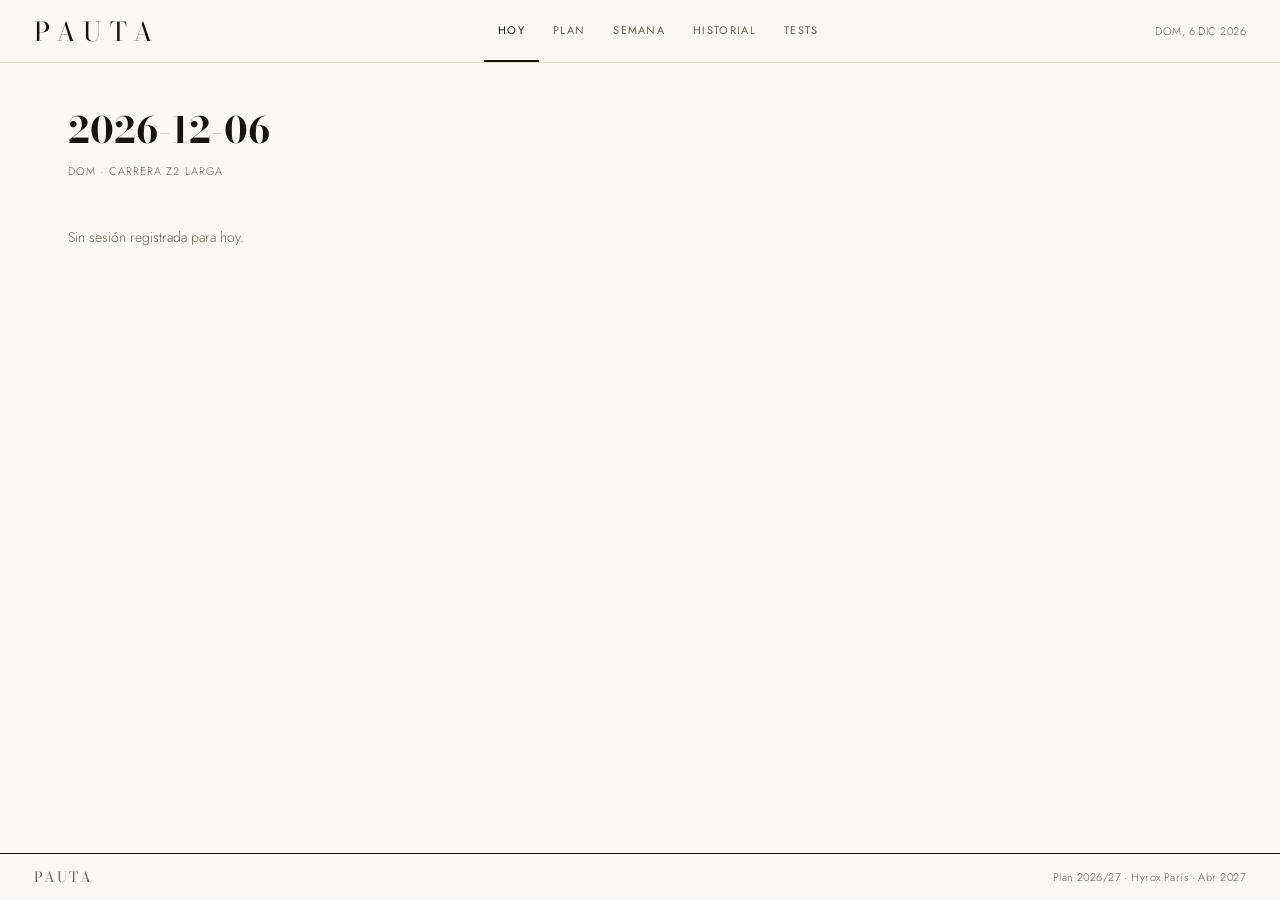
==== index.html @ ce6002c1 "feat: add session 51 (JUE 30 oct — Ahíbridos/Hyrox) Capacidade Cardiovascular (4'ON x 30"OFF) x 8 se" ====
<!DOCTYPE html>
<html lang="es">
<head>
<meta charset="UTF-8">
<meta name="viewport" content="width=device-width, initial-scale=1.0">
<title>Pauta — Plan 2026/27</title>
<link rel="preconnect" href="https://fonts.googleapis.com">
<link rel="preconnect" href="https://fonts.gstatic.com" crossorigin>
<link href="https://fonts.googleapis.com/css2?family=Bodoni+Moda:ital,opsz,wght@0,6..96,400;1,6..96,400&family=Jost:wght@300;400;500&display=swap" rel="stylesheet">
<style>
:root{--ink:#17140F;--page:#FAF8F5;--s100:#F4F1EB;--s200:#E3DED4;--s300:#D2CCBF;--s700:#6E6759;--s800:#555047;--serif:'Bodoni Moda',Georgia,serif;--sans:'Jost',system-ui,sans-serif;--px:clamp(18px,3.4vw,34px)}
*,*::before,*::after{box-sizing:border-box;margin:0;padding:0}
html{font-size:16px;scroll-behavior:smooth}
body{font-family:var(--sans);font-weight:300;background:var(--page);color:var(--ink);-webkit-font-smoothing:antialiased;padding-top:62px;padding-bottom:50px}
.hdr{position:fixed;top:0;left:0;right:0;z-index:100;height:62px;background:var(--page);box-shadow:0 1px 0 var(--s200);display:flex;align-items:center}
.hdr-in{width:100%;max-width:1440px;margin:0 auto;padding:0 var(--px);display:flex;align-items:center;justify-content:space-between;gap:16px}
.hdr-logo{font-family:var(--serif);font-size:26px;font-weight:400;letter-spacing:.34em;color:var(--ink)}
.hdr-nav{display:flex}
.hdr-tab{padding:0 14px;height:62px;display:flex;align-items:center;font-size:11px;font-weight:400;letter-spacing:.12em;text-transform:uppercase;color:var(--s700);cursor:pointer;border-bottom:2px solid transparent;transition:color .12s,border-color .12s;user-select:none;white-space:nowrap;text-decoration:none}
.hdr-tab:hover{color:var(--ink)}
.hdr-tab.on{color:var(--ink);border-bottom-color:var(--ink)}
.hdr-date{font-size:11px;font-weight:300;color:var(--s700);letter-spacing:.04em;flex-shrink:0}
@media(max-width:600px){.hdr-date{display:none}.hdr-tab{padding:0 8px;font-size:10px}.hdr-logo{font-size:20px}.footer{flex-direction:column;gap:8px;text-align:center}.footer-meta{text-align:center}}
.sec{display:none}.sec.on{display:block}
.wrap{max-width:1440px;margin:0 auto;padding:0 var(--px)}
.s-bar{display:flex;align-items:center;justify-content:space-between;padding:9px 0;border-top:1px solid var(--ink);border-bottom:1px solid var(--s200);margin-bottom:0}
.s-bar h2{font-family:var(--sans);font-weight:400;font-size:11px;letter-spacing:.18em;text-transform:uppercase;color:var(--ink)}
.s-bar span{font-size:11px;font-weight:300;color:var(--s700);white-space:nowrap}
.spacer{height:clamp(20px,4vw,40px)}
.spacer-sm{height:14px}

/* PLAN */
.hero{padding:clamp(28px,5vw,62px) 0;border-bottom:1px solid var(--s200)}
.hero-eyebrow{font-size:11px;font-weight:400;letter-spacing:.16em;text-transform:uppercase;color:var(--s700);margin-bottom:10px}
.hero-head{font-family:var(--serif);font-size:clamp(36px,6vw,72px);line-height:.9;letter-spacing:-.006em;margin-bottom:16px}
.hero-head em{font-style:italic;color:var(--s800)}
.hero-stats{display:grid;grid-template-columns:repeat(auto-fit,minmax(110px,1fr));gap:1px;background:var(--s200);border:1px solid var(--s200);margin-top:20px}
.h-stat{background:var(--page);padding:13px 14px}
.h-stat-k{font-size:9px;font-weight:400;letter-spacing:.14em;text-transform:uppercase;color:var(--s700);margin-bottom:5px}
.h-stat-v{font-family:var(--serif);font-size:clamp(18px,2.5vw,26px);font-weight:400;color:var(--ink);line-height:1}
.h-stat-v.dim{color:var(--s300)}

.phases{display:grid;grid-template-columns:repeat(4,1fr);border-bottom:1px solid var(--s200)}
@media(max-width:680px){.phases{grid-template-columns:1fr 1fr}}
.ph{padding:20px 16px;border-right:1px solid var(--s200);position:relative;overflow:hidden;min-height:160px;display:flex;flex-direction:column;justify-content:space-between}
.ph:last-child{border-right:none}
.ph.act{background:var(--s100);border-left:2px solid var(--ink)}
.ph-ghost{font-family:var(--serif);font-weight:400;font-size:96px;line-height:.65;color:rgba(0,0,0,.04);position:absolute;bottom:-8px;right:4px;letter-spacing:-.04em;user-select:none;pointer-events:none}
.ph.act .ph-ghost{color:rgba(0,0,0,.04)}
.ph-label{font-size:10px;font-weight:400;letter-spacing:.14em;text-transform:uppercase;color:var(--s700);margin-bottom:5px}
.ph.act .ph-label{color:var(--s700)}
.ph-title{font-family:var(--sans);font-weight:500;font-size:14px;letter-spacing:.02em;text-transform:uppercase;color:var(--ink);line-height:1.2}
.ph.act .ph-title{color:var(--ink)}
.ph-dates{font-size:11px;font-weight:300;color:var(--s700);margin-top:4px}
.ph.act .ph-dates{color:var(--s700)}
.ph-prog{height:2px;background:var(--s200);margin-top:12px}
.ph.act .ph-prog{background:var(--s200)}
.ph-fill{height:100%;background:var(--ink)}
.ph.act .ph-fill{background:var(--ink)}
.ph-pct{font-size:10px;font-weight:300;color:var(--s700);margin-top:4px}
.ph.act .ph-pct{color:var(--s700)}
@media(max-width:680px){.ph{border-bottom:1px solid var(--s200)}.ph:nth-child(2n){border-right:none}}

.sp-wrap{padding:18px 0 22px;border-bottom:1px solid var(--s200)}
.goal-bg{height:3px;background:var(--s200);margin:8px 0 4px}
.goal-fill{height:100%;background:var(--ink);transition:width .5s}
.goal-row{display:flex;justify-content:space-between}
.goal-lbl{font-size:10px;font-weight:300;color:var(--s700)}
.sp-grid{display:grid;grid-template-columns:repeat(6,1fr);gap:1px;background:var(--s200);border:1px solid var(--s200);margin:12px 0}
@media(max-width:680px){.sp-grid{grid-template-columns:repeat(3,1fr)}}
.sp-col{background:var(--page);padding:12px 10px}
.sp-col.dim{background:var(--s100)}
.sp-k{font-size:9px;font-weight:400;letter-spacing:.12em;text-transform:uppercase;color:var(--s700);margin-bottom:5px}
.sp-v{font-family:var(--serif);font-size:clamp(16px,2vw,22px);color:var(--ink);line-height:1}
.sp-col.dim .sp-v{color:var(--s300)}
.sp-obj{font-size:11px;font-weight:300;color:var(--s700);margin-top:3px}
.sp-gain{font-family:var(--sans);font-size:11px;font-weight:500;color:var(--ink);margin-top:2px}
.sp-col.dim .sp-gain{color:var(--s300)}
.sp-foot{display:flex;justify-content:space-between;align-items:baseline;padding-top:10px;border-top:1px solid var(--s200)}
.sp-foot-l{font-size:10px;font-weight:300;color:var(--s700);letter-spacing:.06em;text-transform:uppercase}
.sp-old{font-family:var(--serif);font-size:20px;font-weight:400;color:var(--s300);text-decoration:line-through;margin-right:8px}
.sp-tot{font-family:var(--serif);font-size:30px;color:var(--ink)}

.tl-wrap{padding:0;border-bottom:1px solid var(--s200)}
.tl-row{display:grid;grid-template-columns:88px 1fr;gap:0 20px;padding:11px 0;border-bottom:1px solid var(--s200)}
.tl-row:last-child{border-bottom:none}
.tl-d{font-size:10px;font-weight:400;letter-spacing:.08em;text-transform:uppercase;color:var(--s700)}
.tl-d.on{color:var(--ink);font-weight:500}
.tl-t{font-size:13px;font-weight:300;color:var(--ink);line-height:1.45}
.tl-t b{font-weight:500}

/* SEMANA */
.wk-nav{display:grid;grid-template-columns:auto 1fr auto;align-items:center;gap:16px;padding:12px 0;border-bottom:1px solid var(--s200)}
.wk-t{font-family:var(--serif);font-size:clamp(14px,2vw,20px);letter-spacing:.06em;color:var(--ink);text-align:center;text-transform:uppercase}
.btn-wk{background:none;border:1px solid var(--s200);padding:7px 14px;font-family:var(--sans);font-size:11px;font-weight:400;letter-spacing:.1em;text-transform:uppercase;color:var(--s700);cursor:pointer;transition:all .15s}
.btn-wk:hover{border-color:var(--ink);color:var(--ink)}
.wk-grid{display:grid;grid-template-columns:repeat(7,1fr);border-bottom:1px solid var(--s200)}
.dc{border-right:1px solid var(--s200);min-height:200px;display:flex;flex-direction:column;cursor:pointer;transition:background .12s}
.dc:last-child{border-right:none}
.dc:hover{background:var(--s100)}
.dc.sel{background:var(--ink)}
.dc-hd{padding:10px 10px 8px;border-top:2px solid var(--s200);border-bottom:1px solid var(--s200);flex-shrink:0}
.dc.sel .dc-hd{border-bottom-color:rgba(255,255,255,.08)}
.dc-hd.box-hd{border-top:3px solid var(--ink)}
.dc-hd.rest-hd{background:var(--s100)}

.dc-dn{font-size:9px;font-weight:400;letter-spacing:.12em;text-transform:uppercase;color:var(--s700);margin-bottom:3px}
.dc.sel .dc-dn{color:rgba(250,248,245,.35)}
.dc-num{font-family:var(--serif);font-size:22px;line-height:1;color:var(--ink)}
.dc.sel .dc-num{color:var(--page)}
.dc-hd.rest-hd .dc-num{color:var(--s700)}
.dc-body{flex:1;padding:8px 10px 10px;display:flex;flex-direction:column}
.dc-tag{font-size:8px;font-weight:400;letter-spacing:.1em;text-transform:uppercase;padding:2px 5px;border:1px solid var(--s200);color:var(--s700);display:inline-block;align-self:flex-start;margin-bottom:6px}
.dc.sel .dc-tag{border-color:rgba(255,255,255,.1);color:rgba(255,255,255,.3)}
.dc-sum{font-size:10px;font-weight:300;line-height:1.45;color:var(--ink);flex:1}
.dc.sel .dc-sum{color:rgba(255,255,255,.5)}
.dc-empty{font-size:10px;font-weight:300;color:var(--s700);font-style:italic;flex:1}
.dc.sel .dc-empty{color:rgba(255,255,255,.2)}
.dc-dot{width:5px;height:5px;border-radius:50%;background:var(--ink);margin-top:auto;align-self:flex-end}
.dc.sel .dc-dot{background:rgba(255,255,255,.3)}
@media(max-width:700px){.dc{min-height:80px}.dc-sum,.dc-tag{display:none}.dc-num{font-size:16px}}
.day-det{display:none;border-bottom:1px solid var(--s200)}
.day-det.open{display:block}
.dd-in{padding:22px 0 26px}
.dd-hdr{display:flex;align-items:flex-start;justify-content:space-between;margin-bottom:16px;gap:16px;flex-wrap:wrap}
.dd-date{font-family:var(--serif);font-size:clamp(20px,3vw,30px);letter-spacing:.02em;text-transform:uppercase;color:var(--ink)}
.dd-type{font-size:10px;font-weight:400;letter-spacing:.12em;text-transform:uppercase;padding:3px 10px;border:1px solid var(--ink);color:var(--ink);display:inline-block;margin-top:5px}
.dd-close{background:none;border:1px solid var(--s200);padding:7px 14px;font-family:var(--sans);font-size:11px;font-weight:400;letter-spacing:.1em;text-transform:uppercase;color:var(--s700);cursor:pointer;transition:all .15s;align-self:flex-start}
.dd-close:hover{border-color:var(--ink);color:var(--ink)}
.dd-meta{display:flex;gap:20px;flex-wrap:wrap;padding-bottom:14px;border-bottom:1px solid var(--s200);margin-bottom:16px}
.dd-meta-item{font-size:13px;font-weight:300;color:var(--s700)}
.dd-meta-item b{font-weight:500;color:var(--ink)}
.dd-blocks{display:flex;gap:6px;flex-wrap:wrap;margin-bottom:16px}
.dd-block{background:var(--s100);border:1px solid var(--s200);padding:10px 14px;flex:1;min-width:100px}
.dd-block-k{font-size:8px;font-weight:400;letter-spacing:.12em;text-transform:uppercase;color:var(--s700);margin-bottom:3px}
.dd-block-v{font-family:var(--sans);font-weight:400;font-size:13px;letter-spacing:.04em;text-transform:uppercase;color:var(--ink)}
.dd-ex-wrap{margin-bottom:14px}
.dd-ex-head{display:grid;grid-template-columns:1fr 80px 80px;gap:0 16px;padding:7px 0;border-bottom:1px solid var(--ink)}
.dd-ex-head span{font-size:9px;font-weight:400;letter-spacing:.12em;text-transform:uppercase;color:var(--s700)}
.dd-ex-row{display:grid;grid-template-columns:1fr 80px 80px;gap:0 16px;padding:9px 0;border-bottom:1px solid var(--s200);align-items:center}
.dd-ex-row:last-child{border-bottom:none}
.dd-ex-name{font-size:13px;font-weight:300;color:var(--ink);line-height:1.4}
.dd-ex-load,.dd-ex-reps{font-family:var(--sans);font-size:12px;font-weight:500;color:var(--s700);letter-spacing:.04em}
.dd-ex-reps{color:var(--ink)}
.dd-notes{padding:12px 14px;background:var(--s100);border-left:2px solid var(--ink);font-size:13px;font-weight:300;line-height:1.7;color:var(--s700)}
.fase-ctx{padding:14px 0;font-size:13px;font-weight:300;color:var(--s700);line-height:1.55;border-bottom:1px solid var(--s200)}
.fase-ctx b{font-family:var(--sans);font-weight:500;font-size:13px;letter-spacing:.04em;text-transform:uppercase;color:var(--ink)}

/* HISTORIAL */
.filters{display:flex;gap:0;border-bottom:1px solid var(--s200);overflow-x:auto}
.f-btn{padding:0 16px;height:40px;font-family:var(--sans);font-size:11px;font-weight:400;letter-spacing:.12em;text-transform:uppercase;color:var(--s700);background:none;border:none;border-right:1px solid var(--s200);cursor:pointer;transition:all .12s;white-space:nowrap;flex-shrink:0}
.f-btn:hover{color:var(--ink);background:var(--s100)}
.f-btn.on{background:var(--ink);color:var(--page)}
.h-card{border-bottom:1px solid var(--s200)}
.h-hd{display:grid;grid-template-columns:100px 1fr auto;gap:0 20px;padding:16px 0;cursor:pointer;align-items:start;transition:background .12s}
.h-hd:hover{background:var(--s100);padding-left:6px;padding-right:6px;margin:0 -6px}
.h-date{font-family:var(--serif);font-size:15px;font-weight:400;letter-spacing:.04em;text-transform:uppercase;color:var(--ink)}
.h-dow{font-size:10px;font-weight:300;color:var(--s700);margin-top:2px;text-transform:uppercase;letter-spacing:.04em}
.h-type-tag{font-size:9px;font-weight:400;letter-spacing:.1em;text-transform:uppercase;padding:2px 7px;border:1px solid var(--s200);color:var(--s700);display:inline-block;margin-bottom:5px}
.h-sum{font-size:12px;font-weight:300;color:var(--s700);line-height:1.5}
.h-body{display:none;padding:14px 0 18px;border-top:1px solid var(--s200);background:var(--s100)}
.h-body.open{display:block}
.h-body-inner{padding:0 0 0 0}
.h-body-row{display:flex;gap:20px;flex-wrap:wrap;margin-bottom:12px;padding-bottom:12px;border-bottom:1px solid var(--s200)}
.h-data-k{font-size:9px;font-weight:400;letter-spacing:.12em;text-transform:uppercase;color:var(--s700);margin-bottom:3px}
.h-data-v{font-family:var(--serif);font-size:18px;color:var(--ink)}
.h-blocks{display:flex;gap:5px;flex-wrap:wrap;margin-bottom:12px}
.h-block{background:var(--s100);border:1px solid var(--s200);padding:8px 12px;flex:1;min-width:90px}
.h-block-k{font-size:8px;font-weight:400;letter-spacing:.12em;text-transform:uppercase;color:var(--s700);margin-bottom:3px}
.h-block-v{font-family:var(--sans);font-weight:400;font-size:12px;letter-spacing:.04em;color:var(--ink)}
.h-ex-t{width:100%;border-collapse:collapse}
.h-ex-t th{font-size:9px;font-weight:400;letter-spacing:.12em;text-transform:uppercase;color:var(--s700);text-align:left;padding:5px 0;border-bottom:1px solid var(--ink)}
.h-ex-t td{font-size:13px;font-weight:300;padding:8px 0;border-bottom:1px solid var(--s200);color:var(--s700);vertical-align:middle}
.h-ex-t tr:last-child td{border-bottom:none}
.h-ex-t td:first-child{color:var(--ink);font-weight:400;font-size:13px;width:55%}
.h-ex-t td:not(:first-child){font-weight:500;font-size:12px;letter-spacing:.04em}
.h-notes{margin-top:12px;padding:10px 14px;background:var(--page);border-left:2px solid var(--ink);font-size:12px;font-weight:300;line-height:1.7;color:var(--s700)}
.h-empty{padding:48px 0;font-size:13px;font-weight:300;color:var(--s700);text-align:center;font-style:italic}

/* TESTS */
.t-hero{display:grid;grid-template-columns:1fr 1px 1fr;border-bottom:1px solid var(--s200)}
.t-div{background:var(--s200)}
.t-stat{padding:clamp(20px,4vw,44px) 0}
.t-k{font-size:10px;font-weight:400;letter-spacing:.14em;text-transform:uppercase;color:var(--s700);margin-bottom:10px}
.t-big{font-family:var(--serif);font-size:clamp(44px,7vw,72px);line-height:.78;letter-spacing:-.02em;color:var(--ink)}
.t-big.dim{color:var(--s300)}
.t-sub{font-size:12px;font-weight:300;color:var(--s700);margin-top:10px}
@media(max-width:500px){.t-hero{grid-template-columns:1fr}.t-div{display:none}}
.t-prog-wrap{padding:14px 0;border-bottom:1px solid var(--s200)}
.t-prog-bg{height:3px;background:var(--s200);margin:8px 0 5px}
.t-prog-fill{height:100%;background:var(--ink);transition:width .5s}
.t-prog-row{display:flex;justify-content:space-between}
.t-prog-lbl{font-size:10px;font-weight:300;color:var(--s700)}
.t-row{display:grid;grid-template-columns:100px 70px 1fr;gap:0 20px;padding:16px 0;border-bottom:1px solid var(--s200);align-items:center}
.t-row:last-child{border-bottom:none}
.t-row.best{background:var(--ink);padding-left:10px;padding-right:10px;margin:0 -10px}
.t-date{font-size:12px;font-weight:300;color:var(--s700)}
.t-row.best .t-date{color:rgba(250,248,245,.3)}
.t-tot{font-family:var(--serif);font-size:22px;color:var(--ink)}
.t-row.best .t-tot{color:var(--page)}
.t-bars{display:flex;align-items:flex-end;gap:4px;height:32px}
.t-bw{display:flex;flex-direction:column;align-items:center;gap:2px}
.t-bar{width:13px;background:var(--s200)}
.t-row.best .t-bar{background:rgba(250,248,245,.2)}
.t-blbl{font-size:7px;font-weight:400;letter-spacing:.06em;text-transform:uppercase;color:var(--s700)}
.t-row.best .t-blbl{color:rgba(250,248,245,.2)}
.t-notes{font-size:11px;font-weight:300;color:var(--s700);grid-column:1/-1;margin-top:-8px}
.t-empty{padding:48px 0;font-size:13px;font-weight:300;color:var(--s700);text-align:center;font-style:italic}

.footer{background:var(--page);border-top:1px solid var(--ink);padding:12px var(--px);display:flex;justify-content:space-between;align-items:center;flex-wrap:wrap;gap:8px;position:fixed;bottom:0;left:0;right:0;z-index:99}
.footer-logo{font-family:var(--serif);font-size:14px;font-weight:400;letter-spacing:.2em;text-transform:uppercase;color:var(--s700)}
.footer-meta{font-size:11px;font-weight:300;color:var(--s700);letter-spacing:.04em}
</style>
</head>
<body>
<header class="hdr">
  <div class="hdr-in">
    <div class="hdr-logo">PAUTA</div>
    <nav class="hdr-nav">
      <a class="hdr-tab on" href="#" onclick="nav('hoy',this);return false">Hoy</a>
      <a class="hdr-tab" href="#" onclick="nav('plan',this);return false">Plan</a>
      <a class="hdr-tab" href="#" onclick="nav('semana',this);return false">Semana</a>
      <a class="hdr-tab" href="#" onclick="nav('historial',this);return false">Historial</a>
      <a class="hdr-tab" href="#" onclick="nav('tests',this);return false">Tests</a>
    </nav>
    <div class="hdr-date" id="hdr-date"></div>
  </div>
</header>

<section class="sec" id="s-plan">
  <div class="wrap">
    <div class="hero">
      <div class="hero-eyebrow">Plan · Hyrox París · Abr 2027</div>
      <div class="hero-head">Dónde están<br>los tres <em>minutos.</em></div>
      <div class="hero-stats">
        <div class="h-stat"><div class="h-stat-k">Test actual</div><div class="h-stat-v dim">27'00"</div></div>
        <div class="h-stat"><div class="h-stat-k">Objetivo · Sep S4</div><div class="h-stat-v">24'00"</div></div>
        <div class="h-stat"><div class="h-stat-k">Diferencia</div><div class="h-stat-v">−3'00"</div></div>
        <div class="h-stat"><div class="h-stat-k">Test inicial</div><div class="h-stat-v">22 ago 2026</div></div>
        <div class="h-stat"><div class="h-stat-k">Objetivo</div><div class="h-stat-v">Sep S4 2026</div></div>
        <div class="h-stat"><div class="h-stat-k">Final</div><div class="h-stat-v">Hyrox París</div></div>
      </div>
    </div>
    <div class="spacer"></div>
    <div class="s-bar"><h2>Fases · 2026 — 2027</h2></div>
    <div class="phases" id="phases"></div>
    <div class="spacer"></div>
    <div class="s-bar"><h2>Splits · test 22 ago</h2><span>50 burpees → 1km remo → 50 WB</span></div>
    <div class="sp-wrap">
      <div class="goal-row"><span class="goal-lbl">27'00" · inicio</span><span class="goal-lbl" id="goal-pct">—</span><span class="goal-lbl">24'00" · objetivo</span></div>
      <div class="goal-bg"><div class="goal-fill" id="goal-bar" style="width:0%"></div></div>
      <div class="sp-grid" id="sp-grid"></div>
      <div class="sp-foot"><div class="sp-foot-l">Total objetivo</div><div><span class="sp-old">27'</span><span class="sp-tot">24'00"</span></div></div>
    </div>
    <div class="spacer"></div>
    <div class="s-bar"><h2>Línea de tiempo</h2><span>Ago 2026 → Abr 2027</span></div>
    <div class="tl-wrap" id="plan-tl"></div>
    <div class="spacer"></div>
  </div>
</section>

<section class="sec" id="s-semana">
  <div class="wrap">
    <div class="wk-nav">
      <button class="btn-wk" onclick="shiftWk(-1)">← Anterior</button>
      <div class="wk-t" id="wk-t">—</div>
      <button class="btn-wk" onclick="shiftWk(1)">Siguiente →</button>
    </div>
    <div class="wk-grid" id="wk-grid"></div>
    <div class="day-det" id="day-det"><div class="dd-in" id="dd-in"></div></div>
    <div class="fase-ctx" id="fase-ctx"></div>
  </div>
</section>

<section class="sec" id="s-historial">
  <div class="wrap">
    <div class="spacer-sm"></div>
    <div class="s-bar"><h2>Historial de sesiones</h2></div>
    <div class="spacer-sm"></div>
    <div class="filters" id="filters"></div>
    <div id="h-list"></div>
    <div class="spacer"></div>
  </div>
</section>

<section class="sec" id="s-tests">
  <div class="wrap">
    <div class="spacer-sm"></div>
    <div class="s-bar"><h2>Test aislado</h2><span>50 burpees → 1km remo → 50 WB</span></div>
    <div class="t-hero">
      <div class="t-stat"><div class="t-k">Mejor resultado</div><div class="t-big dim" id="t-best">—</div><div class="t-sub" id="t-best-sub">Sin datos</div></div>
      <div class="t-div"></div>
      <div class="t-stat"><div class="t-k">Objetivo · Sep S4</div><div class="t-big">24'</div><div class="t-sub">−3'00" del test inicial</div></div>
    </div>
    <div class="t-prog-wrap">
      <div class="t-prog-row"><span class="t-prog-lbl">27'00"</span><span class="t-prog-lbl" id="t-pct">—</span><span class="t-prog-lbl">24'00"</span></div>
      <div class="t-prog-bg"><div class="t-prog-fill" id="t-prog" style="width:0%"></div></div>
    </div>
    <div id="t-list"></div>
    <div class="spacer"></div>
  </div>
</section>
<section id="s-hoy" class="sec on"><div class="wrap" id="hoy-inner"></div></section>

<footer class="footer">
  <div class="footer-logo">PAUTA</div>
  <div class="footer-meta">Plan 2026/27 · Hyrox París · Abr 2027</div>
</footer>

<script>
const FASES=[
  {num:'I',label:'Específico test',dates:'Ago S4 – Sep S3 · 5 sem',desc:'Box lun/mié/vie fijo. Prioridad: burpees ritmo constante, remo técnica de piernas, WB sin romper la sentadilla.',start:'2026-08-25',end:'2026-09-27'},
  {num:'II',label:'Base aeróbica pre-op',dates:'Oct – Nov S2 · 6 sem',desc:'Box fijo. Volumen de carrera Z2 sin buscar rendimiento. Llegar a la operación con la mejor base posible.',start:'2026-09-28',end:'2026-11-15'},
  {num:'III',label:'Reintroducción post-op',dates:'Dic – Ene · 4–6 sem',desc:'Vuelta al box con autorización médica al 60–70%. Respiración nasal como regulador de intensidad.',start:'2026-12-01',end:'2027-01-31'},
  {num:'IV',label:'Específico Hyrox',dates:'Feb – Mar 2027 · 6 sem',desc:'Box como entrenamiento Hyrox consciente. Sábados simulacros cronometrados.',start:'2027-02-01',end:'2027-03-31'},
];
const TIMELINE=[
  {d:'22 ago',t:"Test inicial: 27'00\" — referencia con splits reales.",on:true},
  {d:'Ago–Sep',t:'Fase I · cinco semanas específicas. Box lun/mié/vie fijo.',on:false},
  {d:'Sep S4',t:"Test objetivo: 24'00\".",on:true},
  {d:'Oct–Nov',t:'Fase II · base aeróbica pre-operación.',on:false},
  {d:'Nov S3',t:'Operación septoplastia. Paréntesis 3–6 semanas.',on:false},
  {d:'Dic–Ene',t:'Fase III · reintroducción post-op.',on:false},
  {d:'Feb–Mar',t:'Fase IV · específico Hyrox. Simulaciones y pico.',on:false},
  {d:'Abr 2027',t:'Hyrox París.',on:true},
];
const SPLITS_REF=[
  {n:'B1 Carrera',v:"4'00\"",obj:"4'00\"",g:'✓',dim:true},
  {n:'B2 Burpees',v:"~4'21\"",obj:"3'30\"",g:'−51"',dim:false},
  {n:'B3 Zancadas',v:"~3'23\"",obj:"3'00\"",g:'−23"',dim:false},
  {n:'B4 Flexiones',v:"~1'56\"",obj:"1'30\"",g:'−26"',dim:false},
  {n:'B5 Remo',v:"5'20\"",obj:"4'45\"",g:'−35"',dim:false},
  {n:'B6 WB',v:"8'00\"",obj:"7'15\"",g:'−45"',dim:false},
];
const SCH={
  0:{lb:'DOM',type:'Carrera Z2 larga',box:false,rest:false},
  1:{lb:'LUN',type:'A60 · CrossFit Artabros',box:true},
  2:{lb:'MAR',type:'Box · Gimnásticos + CrossFit',box:true},
  3:{lb:'MIÉ',type:'Open · Test Hyrox',box:false},
  4:{lb:'JUE',type:'Descanso',box:false,rest:true},
  5:{lb:'VIE',type:'Box · Hyrox 19:30h',box:true},
  6:{lb:'SÁB',type:'Box · Open',box:true},
};
const SESSIONS=[
  {id:1,date:'2026-08-25',type:'Box · Hyrox completo',cat:'Hyrox',
   sum:"Hyrox — 24 roldas 1'10\" on/30\" off. 8 estaciones + 6km carrera matinal.",
   rec:null,hrv:null,rhr:null,feel:null,dur:'~70 min + 6km',
   blocks:[{k:'Carrera matinal',v:'6km Z2'},{k:'Condicionamiento',v:"24 roldas · 1'10\"/30\""}],
   ex:[{n:'Carrera matinal Z2',lo:'Z2',r:'6km'},{n:'Ski erg',lo:'RPE8',r:"1'10\""},{n:'Arrastre de zorra',lo:'RPE8',r:"1'10\""},{n:'Puente de glúteo',lo:'',r:"1'10\""},{n:'Carrera',lo:'RPE8',r:"1'10\""},{n:'Balanceos KB',lo:'',r:'15'},{n:'Balanceos rusos KB',lo:'',r:'15'},{n:'Remo',lo:'RPE8',r:"1'10\""},{n:'Flexiones escalonadas',lo:'',r:"1'10\""},{n:'Arrancadas haltere',lo:'',r:"1'10\""},{n:'Clusters con MB',lo:'',r:"1'10\""}],
   notes:"6km Z2 matinal + Hyrox 24 roldas tarde. 8 estaciones 1'10\" on/30\" off."},
  {id:2,date:'2026-08-26',type:'CrossFit · Kelly',cat:'CrossFit',
   sum:'Kelly — 5 roldas: 400m carrera + 30 saltos a caja + 30 WB 9/6 kg. TC 35 min.',
   rec:null,hrv:null,rhr:null,feel:null,dur:'TC 35 min',
   blocks:[{k:'Formato',v:'5 roldas for time'},{k:'Time cap',v:'35 min'}],
   ex:[{n:'Carrera',lo:'',r:'400m x5'},{n:'Saltos a caja',lo:'',r:'30 x5'},{n:'Wall balls',lo:'9/6 kg',r:'30 x5'}],
   notes:'Kelly: 5 roldas for time. TC 35 min. Total: 2km + 150 saltos + 150 WB.'},
  {id:3,date:'2026-08-27',type:'Open · For time',cat:'Open',
   sum:"For time TC 28 min: 3 roldas (400m + 21 hollow rocks + 15 dominadas mariposa + 9 T2B) + 500m remo + finisher hombro.",
   rec:null,hrv:null,rhr:null,feel:null,dur:'TC 28 min',
   blocks:[{k:'3 roldas',v:'400m + 21 hollow rocks + 15 mariposa + 9 T2B'},{k:'Sin pausa',v:'500m remo RPE8'},{k:'Finisher',v:'3 roldas hombro'}],
   ex:[{n:'Carrera',lo:'',r:'400m x3'},{n:'Hollow rocks',lo:'',r:'21 x3'},{n:'Dominadas mariposa',lo:'grupos 5-5-5',r:'15 x3'},{n:'Toes to bar',lo:'',r:'9 x3'},{n:'Remo',lo:'RPE8',r:'500m'},{n:'Press hombro mancuerna',lo:'ligero',r:'10 x3'},{n:'Face pulls con banda',lo:'',r:'10 x3'}],
   notes:'For time TC 28 min. Mariposa en grupos de 5-5-5. Remo al final como unico sprint.'},
  {id:4,date:'2026-08-28',type:'Descanso',cat:'Movilidad',
   sum:'Descanso completo. Sin entreno.',rec:null,hrv:null,rhr:null,feel:null,dur:'',blocks:[],ex:[],
   notes:'Jueves de descanso completo.'},
  {id:5,date:'2026-08-29',type:'Open · Hyrox potencia',cat:'Hyrox',
   sum:"Hyrox potencia. Activacion neuromuscular + 4 estaciones 3 min on/90s off RPE7-8 + fuerza soporte.",
   rec:null,hrv:null,rhr:null,feel:null,dur:'~60 min',
   blocks:[{k:'Activacion',v:'3 series'},{k:'Especifico Hyrox',v:'4 estaciones 3 min on/90s off RPE7-8'}],
   ex:[{n:'Saltos de longitud',lo:'potencia',r:'3x5'},{n:'KB swings rusos',lo:'',r:'3x10'},{n:'Burpees lentos',lo:'patron motor',r:'3x5'},{n:'Ski erg',lo:'RPE7-8',r:'3 min'},{n:'Remo',lo:'RPE7-8',r:'3 min'},{n:'Wall balls',lo:'',r:'50 reps'},{n:'Burpee broad jumps',lo:'explosivo',r:'10 reps'},{n:'Peso muerto KB doble',lo:'',r:'4x5'},{n:'Zancadas frontales KB',lo:'',r:'3x8 c/pierna'}],
   notes:'Viernes: ultimo estimulo antes del test de splits del sabado. RPE 7-8 maximo.'},
  {id:6,date:'2026-09-05',type:'Test · Splits parciales',cat:'Test',
   sum:"Splits parciales: 50 BBJ en 3'50\" (-31\" vs ago) · 1km remo en 5'00\" (-20\" vs ago) · 50 WB en 2'41\". Mas 2 rondas extra (600m + 1km remo + 65 WB). Segundo dia de regla.",
   rec:null,hrv:null,rhr:null,feel:null,dur:'~45 min',
   blocks:[{k:'Splits medidos',v:"50 BBJ 3'50\" / Remo 1km 5'00\" / 50 WB 2'41\""},{k:'Extra',v:'2 roldas: 600m carrera + 1km remo + 65 WB'}],
   ex:[{n:'Burpee Broad Jumps',lo:'ritmo constante',r:"50 en 3'50\""},{n:'Remo 1km',lo:'tecnica piernas',r:"en 5'00\""},{n:'Wall balls',lo:'',r:"50 en 2'41\""},{n:'Extra carrera',lo:'',r:'600m x2'},{n:'Extra remo',lo:'',r:'1km x2'},{n:'Extra WB',lo:'',r:'65 x2'}],
   notes:"Test parcial de splits. 2 dia de regla. BBJ -31s, remo -20s vs test oficial 7 ago. WB 50 reps en 2'41\" (pace 3.2s/rep). Test oficial completo a final septiembre."},
  {id:7,date:'2026-09-05',type:'Open · Tren superior barra',cat:'Open',
   sum:"Open tren superior: press militar piramide 5 series (max 28kg x3) + AMRAP 18 min + 4x250m remo pace 4'40\"/km.",
   rec:null,hrv:null,rhr:null,feel:null,dur:'~80 min',
   blocks:[{k:'Press militar',v:'Piramide S1x10 S2x8 S3x6 S4x5 S5x3. MAX: 28kg x3 (1RM ~31-32kg)'},{k:'AMRAP 18 min',v:'3 roldas + 2 ejercicios: 6 dom goma negra + 5 wall walks + 20 sit ups 6kg + 300m remo c/3 roldas'},{k:'Remo 4x250m',v:"Pace 4'40\"/km. RPE8-9. Pausa 30s"}],
   ex:[{n:'Press militar de pie piramide',lo:'max 28kg',r:'S1x10 / S2x8 / S3x6 / S4x5 / S5x3'},{n:'Dominadas estrictas goma negra',lo:'goma negra',r:'6 x ronda'},{n:'Wall walks',lo:'',r:'5 x ronda'},{n:'Sit ups con balon',lo:'6 kg',r:'20 x ronda'},{n:'Remo AMRAP',lo:'RPE6',r:'300m cada 3 roldas'},{n:'Remo series',lo:'RPE8-9 pausa 30s',r:'4x250m'}],
   notes:"Press militar MAX: 28kg x3 reps. 1RM estimado 31-32kg. AMRAP: 3 roldas completas + 2 ejercicios en 18 min. Remo 4x250m pace 4'40\"/km (-20s respecto al test). Segundo dia de regla."},
  {id:8,date:'2026-09-12',type:'Open · Tren superior barra + WOD + Remo',cat:'Open',
   sum:"Press militar piramide (max 28kg x3) + AMRAP 18 min (6 dom goma negra + 5 wall walks + 20 sit ups 6kg + 300m remo) + 4x250m remo pace 4'40\"/km. Manana 12km carrera.",
   rec:null,hrv:null,rhr:null,feel:null,dur:'~80 min',
   blocks:[{k:'Bloque A Press militar',v:'Piramide S1x10 S2x8 S3x6 S4x5 S5x3. MAX 28kg x3'},{k:'Bloque B AMRAP 18 min',v:'3 roldas completas + 2 ejercicios: 6 dom goma negra + 5 wall walks + 20 sit ups 6kg + 300m remo c/3 roldas'},{k:'Bloque C Remo 4x250m',v:"Pace 4'40\"/km. RPE8-9. Pausa 30s"}],
   ex:[{n:'Press militar de pie piramide',lo:'max 28kg x3',r:'S1x10 / S2x8 / S3x6 / S4x5 / S5x3'},{n:'Dominadas estrictas goma negra',lo:'goma negra baja tension',r:'6 x ronda'},{n:'Wall walks',lo:'',r:'5 x ronda'},{n:'Sit ups con balon',lo:'6 kg',r:'20 x ronda'},{n:'Remo dentro AMRAP',lo:'RPE6',r:'300m cada 3 roldas'},{n:'Remo series finales',lo:'RPE8-9 pausa 30s',r:'4x250m'}],
   notes:"Press militar MAX 28kg x3. 1RM ~31-32kg. AMRAP 18 min: 3 roldas completas + 2 ejercicios. Remo 4x250m pace 4'40\"/km. Manana 12km carrera exterior. Sin piernas explosivas."},
  {id:9,date:'2026-09-14',type:'Ahíbridos / Hyrox',cat:'Hyrox',
   sum:'8min EMOM (45") x8 estaciones rotando (remo, arrastre zorra, carreira, complejos KB/PM, skierg, sentadillas+zancadas, burpees, thrusters MB) + Condicionamento 16 roldas 1:45 ON/0:45 OFF mismas 8 estaciones a RPE8.',
   rec:null,hrv:null,rhr:null,feel:null,dur:'~60 min',
   blocks:[
     {k:'Traballo base',v:'8min EMOM (45" por estación)'},
     {k:'Est.1',v:'Remo RPE5'},{k:'Est.2',v:'Arrastre zorra (-resistencia magnética)'},{k:'Est.3',v:'Carreira RPE5'},
     {k:'Est.4',v:'Complejos: 5 pesos mortos + 5 balanceos KB'},{k:'Est.5',v:'Skierg RPE5'},
     {k:'Est.6',v:'Complejos: 6 sentadillas + 6 zancadas'},{k:'Est.7',v:'Burpees'},{k:'Est.8',v:'Thrusters MB'},
     {k:'Condicionamento',v:'16 roldas 1:45min ON / 0:45 OFF'},
     {k:'#1',v:'Remo RPE8'},{k:'#2',v:'Arrastre zorra'},{k:'#3',v:'Carreira RPE8'},
     {k:'#4',v:'15 pesos mortos doble KB + resto del tiempo: max distancia farmer carry'},
     {k:'#5',v:'Skierg RPE8'},{k:'#6',v:'12 sentadillas doble mancuerna + 15" descanso'},
     {k:'#7',v:'12 flexiones knee tuck + 15" descanso'},{k:'#8',v:'Wall balls'},
   ],
   ex:[
     {n:'Remo',lo:'RPE5 base / RPE8 cond.',r:'x8 EMOM + x2 roldas cond.'},
     {n:'Arrastre zorra (sled)',lo:'-resistencia magnética',r:'45" EMOM + 1:45 cond.'},
     {n:'Carreira',lo:'RPE5 base / RPE8 cond.',r:'45" EMOM + 1:45 cond.'},
     {n:'Peso muerto doble KB',lo:'',r:'5 EMOM / 15 cond.'},
     {n:'Balanceos KB',lo:'',r:'5 EMOM'},
     {n:'Farmer carry',lo:'max distancia',r:'resto tiempo rolda #4'},
     {n:'Skierg',lo:'RPE5 base / RPE8 cond.',r:'45" EMOM + 1:45 cond.'},
     {n:'Sentadillas doble mancuerna',lo:'',r:'6 EMOM / 12 cond. + 15" desc.'},
     {n:'Zancadas alternas',lo:'',r:'6 EMOM'},
     {n:'Burpees',lo:'',r:'45" EMOM'},
     {n:'Thrusters MB',lo:'',r:'45" EMOM'},
     {n:'Flexiones knee tuck',lo:'',r:'12 cond. + 15" desc.'},
     {n:'Wall balls (balóns á parede)',lo:'',r:'1:45 cond.'},
   ],
   notes:'Ahíbridos / Hyrox Artabros. Traballo base: 8min EMOM 45" rotando 8 estaciones a RPE5. Condicionamento: 16 roldas 1:45 ON / 0:45 OFF con las mismas 8 estaciones a RPE8. Rolda #4 pesos mortos doble KB + farmer carry resto tiempo. Roldas #6 y #7 con 15" descanso interno.'},
  {id:10,date:'2026-09-15',type:'Box · CrossFit A60',cat:'CrossFit',
   sum:'A60 Artabros. 30min AMRAP — 600m carreira + 30 AbSu con balón 9/6 + 15 dominadas estrictas con balón 9/6.',
   rec:null,hrv:null,rhr:null,feel:null,dur:'~60 min',
   blocks:[{k:'Condicionamento',v:'30min AMRAP'},{k:'Mov.1',v:'600m Carreira'},{k:'Mov.2',v:'30 AbSu con balón 9/6'},{k:'Mov.3',v:'15 Dominadas estrictas con balón 9/6'}],
   ex:[{n:'Carreira',lo:'',r:'600m / ronda'},{n:'AbSu con balón',lo:'9/6 kg',r:'30 / ronda'},{n:'Dominadas estrictas con balón',lo:'9/6 kg',r:'15 / ronda'}],
   notes:'A60 Artabros. 30min AMRAP: 600m carreira + 30 AbSu con balón 9/6 + 15 dominadas estrictas con balón 9/6. Sesión de caja dirigida.'},
  {id:11,date:'2026-09-16',type:'Descanso',cat:'Movilidad',
   sum:'Miércoles descanso completo.',
   rec:null,hrv:null,rhr:null,feel:null,dur:'',blocks:[],ex:[],
   notes:'Descanso. Movilidad suave si apetece. Plantar izq pelota.'},
  {id:12,date:'2026-09-17',type:'Descanso — trabajo',cat:'Descanso',
   sum:'Jueves sin entreno por carga laboral alta. Dos días parados antes del sábado.',
   rec:null,hrv:null,rhr:null,feel:null,dur:'—',
   blocks:[{k:'Motivo',v:'Estrés laboral'},{k:'Notas',v:'Movilidad suave si apetece. Plantar izq pelota.'}],
   ex:[],
   notes:'Sin entreno jueves 17. Trabajo. WHOOP refleja el costo: sueño 77 / recuperacion 70 sábado.'},
  {id:13,date:'2026-09-18',type:'Descanso — trabajo',cat:'Descanso',
   sum:'Viernes sin entreno por carga laboral alta.',
   rec:null,hrv:null,rhr:null,feel:null,dur:'—',
   blocks:[{k:'Motivo',v:'Estrés laboral continuado'},{k:'Notas',v:'Descanso completo.'}],
   ex:[],
   notes:'Sin entreno viernes 18. Trabajo. Dos días seguidos parados tras el test del jueves anterior.'},
  {id:14,date:'2026-09-19',type:'Box · Hyrox potencia',cat:'Open',
   sum:'1h03 · FC prom 130 · Esfuerzo 15. Bloque B: 2 rondas 6 estaciones. Remo 4×250m pace 2:17/500m (4:34/km). WHOOP rec 70.',
   rec:70,hrv:null,rhr:null,feel:null,dur:'1:03',
   blocks:[
     {k:'WHOOP entrada',v:'Sueño 77 · Rec 70 — RPE tope 7'},
     {k:'A · Activación',v:'BBJ técnica 3×8 + KB swings 16kg 3×10 + burpees lentos 2×5'},
     {k:'B · Ronda 1 — 6 est × 3min on / 90s off',v:'① Ski erg/Assault bike RPE7 · ② WB 6kg grupos de 8 · ③ Flexiones · ④ Zancadas 20m · ⑤ Sit-ups balón 6kg · ⑥ BBJ técnica'},
     {k:'B · Ronda 2 — 6 est × 1min on / 30s off',v:'Mismas 6 estaciones · formato corto'},
     {k:'C · Remo intervals ejecutado',v:'4×250m · Pace 2:17/500m → 4:34/km · Cadencia 35s/m · 90s rec entre series'},
     {k:'WHOOP resultado',v:'FC prom 130 lpm (vs 137 prom) · FC máx 177 lpm · Esfuerzo 15,0 · 60% cardio / 40% muscular · Z1 40% · Z4 19% (12:30min)'}
   ],
   ex:[
     {n:'BBJ técnica',lo:'lento con control',r:'3×8'},
     {n:'KB swings',lo:'16kg',r:'3×10'},
     {n:'Burpees lentos',lo:'ritmo conversación',r:'2×5'},
     {n:'B R1: Ski erg / Assault bike',lo:'RPE7',r:'3min on / 90s off'},
     {n:'B R1: Wall balls',lo:'6kg · grupos de 8',r:'3min on / 90s off'},
     {n:'B R1: Flexiones',lo:'pecho al suelo · codos 45°',r:'3min on / 90s off'},
     {n:'B R1: Zancadas 20m',lo:'ida y vuelta',r:'3min on / 90s off'},
     {n:'B R1: Sit-ups balón',lo:'6kg',r:'3min on / 90s off'},
     {n:'B R1: BBJ técnica',lo:'sin explosividad',r:'3min on / 90s off'},
     {n:'B R2: 6 estaciones',lo:'mismas · formato corto',r:'1min on / 30s off'},
     {n:'Remo 4×250m',lo:'pace 2:17/500m · cadencia 35s/m',r:'4:34/km · 90s rec'}
   ],
   notes:'Ejecutado completo. B: 2 rondas de 6 estaciones (R1: 3min/90s · R2: 1min/30s). Remo 4×250m pace 4:34/km, por debajo del objetivo 4:40 pese a WHOOP 70 y 2 días parados. FC promedio 130 vs 137 habitual — buena gestión de intensidad. FC máx 177 contenida (habitual 181). Z1 dominante 40% — recuperaciones bien aplicadas. Sin fallo en ningún movimiento.'},
  {id:15,date:'2026-09-20',type:'Carrera Z2',cat:'Carrera',
   sum:'28:48 · 5,33km · FC 173 media / 188 máx · Ritmo 5:24/km (óptimo 4:26). Oleiros. Carrera más intensa de lo planeado — FC elevada vs Z2 objetivo.',
   rec:null,hrv:null,rhr:null,feel:null,dur:'28:48',
   blocks:[
     {k:'Distancia',v:'5,33 km'},
     {k:'Tiempo',v:'28:48'},
     {k:'Ritmo medio',v:"5:24 /km · óptimo 4:26 /km"},
     {k:'FC media / máx',v:'173 ppm / 188 ppm'},
     {k:'Calorías',v:'252 kcal'},
     {k:'Ruta',v:'Oleiros — Playa Santa Cristina · 21°C'}
   ],
   ex:[
     {n:'Carrera continua',lo:'5:24 /km media',r:'5,33 km / 28:48'}
   ],
   notes:'Carrera DOM 20 sep @ 12:11. Planificada como Z2 conversacional pero FC media 173 ppm (zona 4-5) — muy por encima del objetivo Z2 < 145 ppm. Probable efecto del estrés acumulado + sábado entrenado: el ritmo 5:24 disparó FC más de lo habitual. Ritmo óptimo alcanzado: 4:26/km. Dato a considerar para calibrar pace Z2 real en próximas salidas.'},

  {id:16,date:'2026-09-21',type:'A60 · CrossFit Artabros',cat:'Hyrox',
   sum:'Ahíbridos/Hyrox — 18 roldas 1:45 ON / 0:45 OFF. 6 estaciones: remadas+arrancadas, remo, carreira 300m+agachamentos salto, AbSu max, SkiErg, split suitcase squat.',
   rec:null,hrv:null,rhr:null,feel:null,dur:'~60 min',
   blocks:[
     {k:'Formato',v:'18 roldas · 1:45 min ON / 0:45 OFF'},
     {k:'#1',v:'10+10 Remadas inclinadas haltere + Arrancadas alternando'},
     {k:'#2',v:'Remo RPE8'},
     {k:'#3',v:'300m Carreira RPE8 + Agachamentos con salto'},
     {k:'#4',v:'MAX AbSu'},
     {k:'#5',v:'SkiErg RPE8'},
     {k:'#6',v:'MAX Agachamentos split suitcase (cada 6 reps cambiamos pierna)'}
   ],
   ex:[
     {n:'Remadas inclinadas haltere',lo:'haltere',r:'10+10 / rolda'},
     {n:'Arrancadas alternando',lo:'haltere',r:'alternando / rolda'},
     {n:'Remo',lo:'RPE8',r:'1:45 / rolda'},
     {n:'Carreira',lo:'RPE8',r:'300m / rolda'},
     {n:'Agachamentos con salto',lo:'',r:'tras carreira / rolda'},
     {n:'AbSu',lo:'',r:'MAX / rolda'},
     {n:'SkiErg',lo:'RPE8',r:'1:45 / rolda'},
     {n:'Agachamentos split suitcase',lo:'cada 6 reps cambia pierna',r:'MAX / rolda'}
   ],
   notes:'LUN 21 sep · Artabros CrossFit 20:30h. Ahíbridos/Hyrox: 18 roldas 1:45 ON / 0:45 OFF rotando 6 estaciones (3 roldas por estación). Foco Hyrox: remo + skierg + carreira + força.'},

{id:17,date:'2026-09-22',type:'Box · CrossFit + Carrera',cat:'CrossFit',sum:'MAR — CrossFit gimnásticos + metcon 15min AMRAP + carrera Z2 3km post-box. Técnica pull-ups y push-ups antes del metcon.',rec:null,hrv:null,rhr:null,feel:null,dur:'~65 min',blocks:[{k:'A · Skill 12 min',v:'Dominadas estrictas 5×4-5 · rest 90s / Kipping pull-ups si falla fuerza'},{k:'B · Metcon 15 min AMRAP',v:'10 pull-ups + 15 push-ups + 20 AbSu balón 6kg + 200m carrera — RPE 7-8'},{k:'C · Carrera Z2',v:'3km FC < 150 · ritmo 6:00-6:30/km · inmediatamente post-box'}],ex:[{n:'Pull-ups estrictas',lo:'peso corporal',r:'5×4-5'},{n:'Kipping pull-ups',lo:'peso corporal',r:'metcon'},{n:'Push-ups',lo:'',r:'15 × ronda'},{n:'AbSu balón',lo:'6 kg',r:'20 × ronda'},{n:'Carrera Z2',lo:'FC < 150',r:'3 km'}],notes:'MAR 22 sep · Skill antes del metcon para calidad técnica. Carrera Z2 post-box como acumulación aeróbica suave.'},
{id:18,date:'2026-09-23',type:'A60 · CrossFit Artabros',cat:'Hyrox',sum:'MIÉ — Sesión Hyrox dirigida en Artabros CrossFit 20:30h. Actualizar con captura del WOD.',rec:null,hrv:null,rhr:null,feel:null,dur:'~60 min',blocks:[{k:'Horario',v:'20:30h · Artabros CrossFit'},{k:'Formato',v:'Hyrox dirigido — actualizar con captura del WOD post-sesión'},{k:'Foco',v:'Técnica estaciones Hyrox · RPE 7-8'}],ex:[],notes:'MIÉ 23 sep · Artabros CrossFit 20:30h. Sesión Hyrox dirigida — registrar WOD real post-entrenamiento.'},
{id:19,date:'2026-09-24',type:'Box · CrossFit + Intervals',cat:'CrossFit',sum:'JUE — Fuerza upper body (press militar progresivo) + metcon 12min AMRAP + intervals carrera 4×400m.',rec:null,hrv:null,rhr:null,feel:null,dur:'~65 min',blocks:[{k:'A · Fuerza upper 20 min',v:'Press militar progresivo 10-8-6-5 · rest 2min / Remo en barra agarre prono 4×8 superset'},{k:'B · Metcon 12 min AMRAP',v:'10 KB thrusters + 12 AbSu + 10 zancadas KB × pierna + 5 burpees — RPE 7'},{k:'C · Intervals carrera',v:'4×400m pace 5:00→libre · 90s rec andando · FC recuperación < 140 entre series'}],ex:[{n:'Press militar',lo:'progresivo',r:'10-8-6-5'},{n:'Remo en barra',lo:'agarre prono',r:'4×8'},{n:'KB thrusters',lo:'moderado',r:'10 × ronda'},{n:'AbSu',lo:'',r:'12 × ronda'},{n:'Zancadas KB',lo:'moderado',r:'10 × pierna'},{n:'Burpees',lo:'',r:'5 × ronda'},{n:'Intervals 400m',lo:'pace 5:00→libre',r:'4 × 400m'}],notes:'JUE 24 sep · Día de fuerza upper + speed work. Intervals 400m como estímulo anaeróbico suave post-metcon.'},
{id:20,date:'2026-09-25',type:'Box · Hyrox 19:30h',cat:'Hyrox',sum:'VIE — Sesión Hyrox dirigida en Artabros CrossFit 19:30h. SÁB y DOM fuera de viaje.',rec:null,hrv:null,rhr:null,feel:null,dur:'~60 min',blocks:[{k:'Horario',v:'19:30h · Artabros CrossFit'},{k:'Nota semana',v:'SÁB 26 y DOM 27 fuera — viaje fin de semana'},{k:'Foco',v:'Completar semana fuerte · RPE 7-8'}],ex:[],notes:'VIE 25 sep · Artabros CrossFit 19:30h. Última sesión antes del viaje fin de semana.'},
{id:21,date:'2026-09-26',type:'Descanso',cat:'Descanso',sum:'SÁB — Viaje fin de semana. Descanso activo: paseos, movilidad suave si apetece.',rec:null,hrv:null,rhr:null,feel:null,dur:'—',blocks:[{k:'Tipo',v:'Descanso activo'},{k:'Viaje',v:'Fin de semana fuera'}],ex:[],notes:'SÁB 26 sep · Viaje. Descanso activo — paseos y movilidad suave.'},
{id:22,date:'2026-09-27',type:'Descanso',cat:'Descanso',sum:'DOM — Viaje fin de semana. Descanso activo: paseos, movilidad suave si apetece.',rec:null,hrv:null,rhr:null,feel:null,dur:'—',blocks:[{k:'Tipo',v:'Descanso activo'},{k:'Viaje',v:'Fin de semana fuera'}],ex:[],notes:'DOM 27 sep · Viaje. Descanso activo — paseos y movilidad suave.'},
{id:23,date:'2026-09-28',type:'Box · A60 Condicionamento',cat:'CrossFit',sum:'LUN — A60 condicionamento. Bloque 1 (00-15min): 3 roldas carreira con balón + KB swings + dominadas con goma estrictas · terminó con 1:40 restante. Bloque 2 (20-35min): misma estructura sin balón + pull-ups kipping unbroken · terminó 2min antes del cap.',rec:null,hrv:null,rhr:null,feel:null,dur:'~40 min',blocks:[{k:'B1 · 00:00–15:00',v:'3 roldas: 400m carreira con balón 9/6 + 21 KB swings 32/24 + 12 dominadas estrictas con goma · terminó con 1:40 restante'},{k:'Descanso · 15:00–20:00',v:'5 min descanso activo'},{k:'B2 · 20:00–35:00',v:'3 roldas: 400m carreira + 21 KB swings 24/16 + 12 pull-ups kipping unbroken · terminó 2min antes del cap'}],ex:[{n:'Carreira con balón',lo:'9/6 kg',r:'400m × 3'},{n:'KB Swings B1',lo:'24 kg',r:'21 × 3'},{n:'Dominadas estrictas',lo:'con goma',r:'12 × 3'},{n:'Carreira B2',lo:'',r:'400m × 3'},{n:'KB Swings B2',lo:'16 kg',r:'21 × 3'},{n:'Pull-ups kipping',lo:'unbroken',r:'12 × 3'}],notes:'LUN 28 sep · Artabros A60. B1 terminado a ~13:20 (1:40 antes del cap 15min). B2 terminado a ~33:00 (2min antes del cap 35min). Dominadas: goma estrictas en B1 → kipping unbroken en B2.'},
{id:24,date:'2026-09-29',type:'Box · Ahíbridos/Hyrox',cat:'Hyrox',sum:'MAR — Ahíbridos/Hyrox potencia. EMOM 9min línea base upper (flexiones + press estrito B1/B2). EMOM 9min posterior (pontes isquio + KB tightrope B1/B2). Capacidade atlética 15min EMOM: up-down plank + farmer carry 40m + KB SDHP.',rec:null,hrv:null,rhr:null,feel:null,dur:'~40 min',blocks:[{k:'EMOM A · 9 min · Potencia upper',v:'Min1: 10 flexiones 30×1 / Min2: 8 press estrito 20×1 B1 / Min3: 8 press estrito 20×1 B2'},{k:'1 min descanso',v:''},{k:'EMOM B · 9 min · Potencia posterior',v:'Min1: 10 pontes isquio 2" pausa arriba / Min2: 8 KB tightrope 20×1 B1 / Min3: 8 KB tightrope 20×1 B2'},{k:'Capacidade atlética · 15 min EMOM',v:'Min1: 40" MAX up-down plank (Roman plank) / Min2: 40m andainda granxeiro 20m×brazo 1KB / Min3: 40" MAX KB SDHP'}],ex:[{n:'Flexiones',lo:'30×1',r:'10 × EMOM'},{n:'Press estrito B1',lo:'20×1',r:'8 × EMOM'},{n:'Press estrito B2',lo:'20×1',r:'8 × EMOM'},{n:'Pontes isquio',lo:'2" pausa',r:'10 × EMOM'},{n:'KB Tightrope B1',lo:'20×1',r:'8 × EMOM'},{n:'KB Tightrope B2',lo:'20×1',r:'8 × EMOM'},{n:'Up-down plank',lo:'',r:'40" MAX × EMOM'},{n:'Andainda granxeiro',lo:'1 KB',r:'40m × EMOM'},{n:'KB SDHP',lo:'',r:'40" MAX × EMOM'}],notes:'MAR 29 sep · Artabros A60 Ahíbridos/Hyrox. Potencia línea base con tempo + capacidade atlética 15min EMOM.'},
{id:25,date:'2026-09-30',type:'Ahíbridos · Híbridos',cat:'Cardiovascular',sum:'MIÉ — Ahyrox/Híbridos capacidade cardiovascular. 8 roldas 3:15 ON/1:00 OFF. 4 zonas rotando: carreira, SkiErg, carreira e burpees.',rec:null,hrv:null,rhr:null,feel:null,dur:null,blocks:[{k:'Estrutura',v:'8 roldas · 3:15 ON / 1:00 OFF'},{k:'Zona 1',v:'Carreira RPE 6'},{k:'Zona 2',v:'150m SkiErg RPE 9 · 100m SkiErg RPE 6'},{k:'Zona 3',v:'Carreira RPE 6'},{k:'Zona 4',v:'40 Burpees RPE 9 · 40 Burpees RPE 6 · 35 Descanso · 40 Burpees RPE 9 · 40 Burpees RPE 6'}],ex:[{n:'Carreira Z1',lo:'RPE 6',r:'—'},{n:'SkiErg',lo:'150m RPE 9 + 100m RPE 6',r:'—'},{n:'Carreira Z3',lo:'RPE 6',r:'—'},{n:'Burpees',lo:'RPE 9/6',r:'4x40 · 35 descanso'}],notes:'MIÉ 30 sep · Artabros A60 Ahíbridos/Hyrox. Capacidade cardiovascular 8 roldas en zonas alternas. HPT test oficial movido a SÁB 3 oct.'},
{id:26,date:'2026-10-03',type:'HPT · Hyrox Oficial',cat:'Hyrox',sum:'SÁB — HPT Hyrox: completar en menor tempo posible. 1000m carreira + 50 BBJ + 100 alancadas + 1000m remo + 30 flexions hand release + 100 balóns parede.',rec:null,hrv:null,rhr:null,feel:null,dur:null,blocks:[{k:'Formato',v:'For time — completar no menor tempo posible'},{k:'Estaciones',v:'1000m carreira → 50 Burpee Broad Jumps → 100 Alancadas alternas → 1000m remo → 30 Flexions hand release → 100 Balóns á parede'}],ex:[{n:'Carreira',lo:'',r:'1000m'},{n:'Burpee Broad Jump',lo:'',r:'50 reps'},{n:'Alancadas alternas',lo:'',r:'100 reps'},{n:'Remo',lo:'',r:'1000m'},{n:'Flexions hand release',lo:'',r:'30 reps'},{n:'Balóns á parede',lo:'',r:'100 reps'}],notes:'SÁB 3 oct · HPT Ahyrox/Híbridos. Test for-time con 6 estaciones. Objetivo: marcar tempo de referencia base.'}
,
{id:27,date:'2026-10-01',type:'Descanso',cat:'Descanso',sum:'JUE — Descanso completo. Recuperación entre sesión Ahyrox MIÉ y Hyrox VIE.',rec:null,hrv:null,rhr:null,feel:null,dur:null,blocks:[{k:'Tipo',v:'Descanso completo'},{k:'Nota',v:'Recuperación entre Ahyrox MIÉ y Hyrox VIE'}],ex:[],notes:'JUE 1 oct · Descanso completo.'},
{id:28,date:'2026-10-02',type:'A60 · Parellas Artabros',cat:'CrossFit',sum:'CrossFit A60 en Artabros. Parellas: 3000/2700m remo + 150 thrusters 20/15 kg + 90 pes a barra. 28 min TC.',rec:null,hrv:null,rhr:null,feel:null,dur:'~45 min',blocks:[{k:'Formato',v:'Parellas'},{k:'Remo',v:'3000m rx / 2700m'},{k:'Thrusters',v:'150 reps 20/15 kg'},{k:'Pes a barra',v:'90 reps'},{k:'TC',v:'28 min'}],ex:[{n:'Remo',lo:'3000/2700m',r:'a partillar'},{n:'Thrusters',lo:'20/15 kg',r:'150 reps'},{n:'Pes a barra',lo:'-',r:'90 reps'}],notes:'CrossFit A60 parellas en lugar de Hyrox dirigida.'},
{id:29,date:'2026-10-03',type:'Box · Fuerza Gymnásticos',cat:'CrossFit',sum:'SÁB — Fuerza upper body + gymnásticos. Sin carreira ni remo: conservar piernas para HPT test LUN.',rec:null,hrv:null,rhr:null,feel:null,dur:'~55 min',blocks:[{k:'A · Tracción',v:'4×6 Pull-ups strict progresando a kipping · descanso 90"'},{k:'B · Empuje',v:'4×8 Press military o push press · descanso 90"'},{k:'C · Unilateral',v:'3×10 KB row unilateral c/lado · descanso 60"'},{k:'Metcon · 12min AMRAP',v:'5 pull-ups + 10 push-ups + 15 air squats · RPE 7'},{k:'Core · 3 rondas',v:'Hollow hold 30" + Plank 30" + descanso 30"'}],ex:[{n:'Pull-ups',lo:'BW',r:'4×6'},{n:'Press military',lo:'moderado',r:'4×8'},{n:'KB row',lo:'unilateral',r:'3×10 c/lado'},{n:'AMRAP 12min',lo:'BW',r:'5+10+15'},{n:'Hollow hold + Plank',lo:'',r:'3×30"'}],notes:'SÁB 3 oct · Artabros. Upper body — piernas frescas para HPT LUN 5 oct.'},
{id:30,date:'2026-10-04',type:'Carrera Z2',cat:'Carrera',sum:'DOM — Carrera suave zona 2. Recuperación activa. FC < 145 bpm · RPE 5-6.',rec:null,hrv:null,rhr:null,feel:null,dur:'40-50 min',blocks:[{k:'Tipo',v:'Carrera Z2 — recuperación activa'},{k:'FC objetivo',v:'< 145 bpm · RPE 5-6 máx'},{k:'Duración',v:'40-50 min'}],ex:[{n:'Carreira Z2',lo:'FC < 145',r:'40-50 min'}],notes:'DOM 4 oct · Carreira suave pre-HPT.'},
{id:31,date:'2026-10-05',type:'Descanso',cat:'Descanso',
 sum:'LUN \u2014 Descanso completo por hemorragia intensa con la regla.',
 rec:null,hrv:null,rhr:null,feel:null,dur:'\u2014',
 blocks:[{k:'Motivo',v:'Hemorragia intensa \u00b7 regla'}],
 ex:[],
 notes:'LUN 5 oct \u00b7 Descanso completo. Hemorragia muy intensa. Sin actividad.'},
{id:32,date:'2026-10-06',type:'Ahíbridos/Hyrox',cat:'Hyrox',
 sum:"MAR \u2014 Ahíbridos/Hyrox Complete. 12 roldas 1'45\" on/15\" off: carreira RPE8 \u00b7 skierg RPE8 \u00b7 carreira RPE8 \u00b7 arrastre zorra 12m/zancadas. 3' descanso. Finisher 12 roldas 45\"/15\": goblet \u00b7 sprint remo RPE9 \u00b7 granxeiro \u00b7 hollow body jacks.",
 rec:null,hrv:null,rhr:null,feel:null,dur:'~60 min',
 blocks:[
   {k:'Main \u00b7 12 roldas',v:"1'45\" on / 15\" off"},
   {k:'#1',v:'Carreira RPE8'},{k:'#2',v:'Skierg RPE8'},{k:'#3',v:'Carreira RPE8'},
   {k:'#4 P1',v:'Arrastre de zorra 12m'},{k:'#4 P2',v:'Zancadas alternas cara diante'},
   {k:"3' Descanso",v:''},
   {k:'Finisher \u00b7 12 roldas',v:'45" on / 15" off'},
   {k:'#1',v:'Agachamento goblet con haltere'},{k:'#2',v:'Sprint de remo RPE9'},
   {k:'#3',v:'Paseo do granxeiro dobre haltere'},{k:'#4',v:'Hollow body jacks'}
 ],
 ex:[
   {n:'Carreira',lo:'RPE8',r:"1'45\" \u00d7 roldas main"},
   {n:'Skierg',lo:'RPE8',r:"1'45\" \u00d7 roldas main"},
   {n:'Arrastre de zorra',lo:'',r:'12m \u00d7 roldas main P1'},
   {n:'Zancadas alternas',lo:'cara diante',r:'roldas main P2'},
   {n:'Agachamento goblet',lo:'haltere',r:'45" \u00d7 roldas finisher'},
   {n:'Sprint remo',lo:'RPE9',r:'45" \u00d7 roldas finisher'},
   {n:'Paseo granxeiro',lo:'dobre haltere',r:'45" \u00d7 roldas finisher'},
   {n:'Hollow body jacks',lo:'',r:'45" \u00d7 roldas finisher'}
 ],
 notes:"MAR 6 oct \u00b7 Artabros CrossFit \u00b7 Ahíbridos/Hyrox Complete. Main: 12 roldas 1'45\"/15\" (carreira RPE8 + skierg RPE8 + carreira RPE8 + arrastre zorra 12m/zancadas). 3' descanso. Finisher: 12 roldas 45\"/15\" (goblet haltere + sprint remo RPE9 + granxeiro dobre haltere + hollow body jacks)."},
{id:33,date:'2026-10-08',type:'Box \u00b7 A60',cat:'CrossFit',
 sum:'JUE \u2014 A60. 3 bloques 7min AMRAP \u00d7 3min descanso. B1: burpees con salto \u00e1 caixa. B2: 21 thrusters 35/25 + 21 cal remo. B3: 200m carreira + 2 subidas \u00e1 corda.',
 rec:null,hrv:null,rhr:null,feel:null,dur:'~40 min',
 blocks:[
   {k:'B1 \u00b7 7min AMRAP',v:'Burpees con salto \u00e1 caixa'},
   {k:'3min descanso',v:''},
   {k:'B2 \u00b7 7min AMRAP',v:'21 Thrusters 35/25 + 21 Cal Remo'},
   {k:'3min descanso',v:''},
   {k:'B3 \u00b7 7min AMRAP',v:'200m Carreira + 2 Subidas \u00e1 corda'}
 ],
 ex:[
   {n:'Burpees con salto \u00e1 caixa',lo:'',r:'AMRAP 7min'},
   {n:'Thrusters',lo:'35/25 kg',r:'21 \u00d7 ronda'},
   {n:'Cal Remo',lo:'',r:'21 cal \u00d7 ronda'},
   {n:'Carreira',lo:'',r:'200m \u00d7 ronda'},
   {n:'Subidas \u00e1 corda',lo:'',r:'2 \u00d7 ronda'}
 ],
 notes:'JUE 8 oct \u00b7 Artabros CrossFit A60. 3 AMRAP de 7min con 3min descanso. B1: burpees sal\u00f3n caj\u00f3n. B2: thrusters 35/25 + remo cal. B3: carreira + cuerda.'},
{id:34,date:'2026-10-09',type:'Box · Forza Base',cat:'CrossFit',
 sum:"VIE — Forza Base + Capacidade Atlética. Warm-up AMRAP 5'. 2×EMOM 9' upper/lower (flexions + press estrito · pontes isquio + KB tightrope). Capacidade atlética 8\"/90\" · ZOA1 russian twist + sit ups + superman · ZOA2 balanceos rusos + marcha dobre KB + burpee con flexión.",
 rec:null,hrv:null,rhr:null,feel:null,dur:'~55 min',
 blocks:[
  {k:"Warm-up · AMRAP 5'",v:'4+4 PAILS rails hombro · 6 Bos días 2" pausa · 4+4 Peso morto rumano haltere · 6 Deadbug alternos · 4+4 Press estritos'},
  {k:"EMOM 9' · Upper",v:''},
  {k:'Min 1',v:'12 Flexions 30X1'},
  {k:'Min 2',v:'10 Press estrito B1 20X1'},
  {k:'Min 3',v:'10 Press estrito B2 20X1'},
  {k:"Descanso 1'",v:''},
  {k:"EMOM 9' · Lower",v:''},
  {k:'Min 1',v:'12 Pontes de isquio 2" pausa'},
  {k:'Min 2',v:'10 KB Tightrope 20X1 B1'},
  {k:'Min 3',v:'10 KB Tightrope 20X1 B2'},
  {k:'Capacidade Atlética · 8"/90"',v:''},
  {k:'ZOA 1 · P1',v:'20 Russian twist con balón + 10 Sit ups con balón'},
  {k:'ZOA 1 · P2',v:'Superman raises'},
  {k:'ZOA 2 · P1',v:'10 Balanceos rusos + 20 Marcha estacionaria dobre KB'},
  {k:'ZOA 2 · P2',v:'Burpee con flexión (+1 flexión cada rolda)'}
 ],
 ex:[
  {n:'PAILS rails hombro',lo:'',r:'4+4 × warm-up'},
  {n:'Bos días',lo:'2" pausa',r:'6 × warm-up'},
  {n:'Peso morto rumano',lo:'haltere',r:'4+4 × warm-up'},
  {n:'Deadbug alternos',lo:'',r:'6 × warm-up'},
  {n:'Press estrito (warm)',lo:'',r:'4+4 × warm-up'},
  {n:'Flexions',lo:'30X1',r:'12 × min EMOM'},
  {n:'Press estrito B1',lo:'20X1',r:'10 × min EMOM'},
  {n:'Press estrito B2',lo:'20X1',r:'10 × min EMOM'},
  {n:'Pontes de isquio',lo:'2" pausa',r:'12 × min EMOM'},
  {n:'KB Tightrope B1',lo:'20X1',r:'10 × min EMOM'},
  {n:'KB Tightrope B2',lo:'20X1',r:'10 × min EMOM'},
  {n:'Russian twist',lo:'balón',r:'20 × ZOA1 P1'},
  {n:'Sit ups',lo:'balón',r:'10 × ZOA1 P1'},
  {n:'Superman raises',lo:'',r:'ZOA1 P2'},
  {n:'Balanceos rusos',lo:'KB',r:'10 × ZOA2 P1'},
  {n:'Marcha estacionaria',lo:'dobre KB',r:'20 × ZOA2 P1'},
  {n:'Burpee con flexión',lo:'+1/rolda',r:'ZOA2 P2'}
 ],
 notes:"VIE 9 oct · Artabros CrossFit · Forza Base + Capacidade Atlética. Warm-up AMRAP 5': 4+4 PAILS rails hombro + 6 bos días 2\" pausa + 4+4 peso morto rumano + 6 deadbug alternos + 4+4 press estritos. EMOM 9' upper: 12 flexions 30X1 · 10 press estrito B1 20X1 · 10 press estrito B2 20X1. Descanso 1'. EMOM 9' lower: 12 pontes isquio 2\" pausa · 10 KB tightrope 20X1 B1 · 10 KB tightrope 20X1 B2. Capacidade atlética 8\"/90\": ZOA1 (20 russian twist balón + 10 sit ups balón · superman raises) + ZOA2 (10 balanceos rusos + 20 marcha estacionaria dobre KB · burpee con flexión +1/rolda)."},
    {id:35,date:'2026-10-10',type:'Open Gym · Hyrox',cat:'Hyrox',
     sum:"SAB — Open Gym Solo. Warm-up 10': 5' carreira suave + dinámica. Bloque A: 5×300m pace 3'42\"/km. Bloque B: Skierg 4×1' + Remo 4×1' RPE8. Bloque C: 4 roldas (15 flexiones liberando manos + 15 wall balls 6kg + 100m farmers carry 16kg c/mano).",
     rec:null,hrv:null,rhr:null,feel:null,dur:'~70 min',
     blocks:[
      {k:"Warm-Up 10'",v:"5' carreira suave RPE4 · dinámica: skipping + talones a glúteos + leg swings + 4×60m progresivo"},
      {k:"Bloque A · Carreira",v:"5 × 300m pace 3'40\"-3'45\"/km · ~66-68 seg/300m · descanso 90\" andando"},
      {k:"Bloque B · Skierg",v:"4 × 1' · :30 descanso activo · RPE 8"},
      {k:"Bloque B · Remo",v:"4 × 1' · :30 descanso activo · RPE 8"},
      {k:"Bloque C · 4 roldas",v:"15 flexiones liberando manos + 15 wall balls 6kg + 100m farmers carry 16kg c/mano · descanso 90\" entre roldas"}
     ],
     ex:[{n:'Carreira',lo:null,r:null},{n:'Skierg',lo:null,r:null},{n:'Remo',lo:null,r:null},{n:'Wall balls',lo:null,r:null},{n:'Flexiones liberando manos',lo:null,r:null},{n:'Farmers carry',lo:null,r:null}],
     notes:"SAB 10 oct · Artabros CrossFit · Open Gym Solo · trabaja 1km + estaciones Hyrox"},
    {id:36,date:'2026-10-11',type:'Descanso',cat:'Descanso',
     sum:"DOM — Día de descanso.",
     rec:null,hrv:null,rhr:null,feel:null,dur:null,
     blocks:[],
     ex:[],
     notes:"DOM 11 oct · Descanso"},
    {id:37,date:'2026-10-12',type:'Carreira · 10km Z4',cat:'Running',
     sum:"LUN — 10km carreira zona 4 sin apretar.",
     rec:null,hrv:null,rhr:null,feel:null,dur:null,
     blocks:[
      {k:'10km · Zona 4',v:'Sin apretar · ritmo aeóbico sostenido'}
     ],
     ex:[{n:'Carreira',lo:null,r:null}],
     notes:"LUN 12 oct · 10km carreira zona 4 sin apretar"},
    {id:38,date:'2026-10-14',type:'A60',cat:'CrossFit',
     sum:"MIÉ — A60 · Fight Gone Bad. Técnica SDHP con barra. Condicionamento: Fight Gone Bad 24MIN EMOM (4 roldas × 6 min): Min1 MAX balóns á parede 9/6 · Min2 MAX SDHP 35/25 · Min3 MAX saltos á caixa · Min4 MAX push press 35/25 · Min5 MAX cal remo · Min6 descanso.",
     rec:null,hrv:null,rhr:null,feel:null,dur:null,
     blocks:[
      {k:'Técnica',v:'SDHP con barra'},
      {k:'Condicionamento · Fight Gone Bad',v:'24MIN EMOM · 4 roldas × 6 minutos'},
      {k:'Min 1',v:'MAX Balóns á parede 9/6'},
      {k:'Min 2',v:'MAX SDHP 35/25'},
      {k:'Min 3',v:'MAX Saltos á caixa'},
      {k:'Min 4',v:'MAX Push press 35/25'},
      {k:'Min 5',v:'MAX Cal remo'},
      {k:'Min 6',v:'Descanso'}
     ],
     ex:[{n:'SDHP',lo:null,r:null},{n:'Wall balls',lo:null,r:null},{n:'Box jumps',lo:null,r:null},{n:'Push press',lo:null,r:null},{n:'Remo',lo:null,r:null}],
     notes:"MIÉ 14 oct · Artabros CrossFit · A60 · Fight Gone Bad"},
    {id:39,date:'2026-10-15',type:'Hyrox',cat:'Hyrox',
     sum:"JUE — Sesión Hyrox asistida en Artabros CrossFit.",
     rec:null,hrv:null,rhr:null,feel:null,dur:null,
     blocks:[
      {k:'Hyrox asistido',v:'Sesión específica Hyrox en Artabros CrossFit · sin diseño propio'}
     ],
     ex:[{n:'Hyrox',lo:null,r:null}],
     notes:"JUE 15 oct · Artabros CrossFit · Hyrox asistido"},
    {id:40,date:'2026-10-16',type:'Hyrox',cat:'Hyrox',
     sum:"VIE — Sesión Hyrox asistida en Artabros CrossFit.",
     rec:null,hrv:null,rhr:null,feel:null,dur:null,
     blocks:[
      {k:'Hyrox asistido',v:'Sesión específica Hyrox en Artabros CrossFit · sin diseño propio'}
     ],
     ex:[{n:'Hyrox',lo:null,r:null}],
     notes:"VIE 16 oct · Artabros CrossFit · Hyrox asistido"},
    {id:41,date:'2026-10-17',type:'Descanso',cat:'Descanso',
     sum:"SAB — Descanso. Fin de semana en Madrid.",
     rec:null,hrv:null,rhr:null,feel:null,dur:null,
     blocks:[],
     ex:[],
     notes:"SAB 17 oct · Descanso · Madrid"},
    {id:42,date:'2026-10-18',type:'Descanso',cat:'Descanso',
     sum:"DOM — Descanso. Fin de semana en Madrid.",
     rec:null,hrv:null,rhr:null,feel:null,dur:null,
     blocks:[],
     ex:[],
     notes:"DOM 18 oct · Descanso · Madrid"},
    {id:43,date:'2026-10-19',type:'Ahíbridos · Hyrox',cat:'Hyrox',
     sum:"LUN — Ahíbridos/Hyrox. Quecemento: 300m carreira + 2 roldas 30\"/10\" (grupos de 4). Condicionamento: 12 sets × 2\'30\"ON/30\"OFF rotando Skierg RPE8 · Arrastre zorra (só brazos) · Carreira RPE8 · 12 alancadas alternas goblet KB + balóns á parede.",
     rec:null,hrv:null,rhr:null,feel:null,dur:null,
     blocks:[
      {k:'Quecemento',v:'300m carreira'},
      {k:'Rolda 1 · 30\"/10\" (grupos de 4)',v:'1 Alancadas cara atrás con rotación · 2 Agachamento pausa + Pres con balón · 3 Down and Up + 4 xeonllos ao peito alternos · 4 Plancha do urso'},
      {k:'Rolda 2 · 30\"/10\" (grupos de 4)',v:'1 Rotacións 90/90 · 2 Thruster con balón · 3 De prancha a alancada profunda con rotación · 4 Skierg'},
      {k:'300m Carreira',v:'Entre bloques de quecemento'},
      {k:'Condicionamento · 12 sets × 2\'30\"/30\"',v:'Rotando: 1 Skierg RPE8 · 2 Arrastre zorra só brazos · 3 Carreira RPE8 · 4 12 alancadas alternas cara atrás KB goblet + FRT balóns á parede'}
     ],
     ex:[{n:'Carreira',lo:null,r:null},{n:'Skierg',lo:null,r:null},{n:'Arrastre zorra',lo:null,r:null},{n:'Wall balls',lo:null,r:null},{n:'Alancadas',lo:null,r:null},{n:'Thruster',lo:null,r:null}],
     notes:"LUN 19 oct · Artabros CrossFit · Ahíbridos/Hyrox"},
    {id:44,date:'2026-10-20',type:'A60',cat:'CrossFit',
     sum:"MAR — A60. Condicionamento: 3 AMRAPs de 8' con 2' descanso. AMRAP1 (00-08'): 2 subidas á parede + 8 dominadas estritas. AMRAP2 (10-18'): 12 cargadas colgantes alt. 22,5/15 + 12 saltos a caixa. AMRAP3 (20-28'): 2 subidas á corda + 8 burpees por riba da caixa.",
     rec:null,hrv:null,rhr:null,feel:null,dur:null,
     blocks:[
      {k:'AMRAP 1 · 00:00–08:00',v:'2 Subidas á parede + 8 Dominadas estritas'},
      {k:'Descanso · 08:00–10:00',v:'2 min'},
      {k:'AMRAP 2 · 10:00–18:00',v:'12 Cargadas colgantes alt. 22,5/15 + 12 Saltos a caixa'},
      {k:'Descanso · 18:00–20:00',v:'2 min'},
      {k:'AMRAP 3 · 20:00–28:00',v:'2 Subidas á corda + 8 Burpees por riba da caixa'}
     ],
     ex:[{n:'Subidas á parede',lo:null,r:null},{n:'Dominadas',lo:null,r:null},{n:'Cargadas colgantes',lo:null,r:null},{n:'Saltos a caixa',lo:null,r:null},{n:'Subidas á corda',lo:null,r:null},{n:'Burpees',lo:null,r:null}],
     notes:"MAR 20 oct · Artabros CrossFit · A60"},
    {id:45,date:'2026-10-21',type:'Ahíbridos · Hyrox',cat:'Hyrox',
     sum:"MIÉ — Ahíbridos 19:30. Quecemento 2 roldas (6+6 rot.ext.hombro + 6+6 neurodinamia isquio + 4+4 bird dog + 4+4 pres estrito + 4+4 pesos mortos tightrope + 6+6 rotación prancha lateral). Forza Base: Z1 EMOM 9' (12 flexións 30X1 · 10 pres estrito B1 20X1 · pres estrito B2 20X1) + Z2 EMOM 9' (12 pontes isquio 2\"arriba · 10 pesos mortos tightrope B1 KB 20X1 · 10 pesos mortos tightrope B2 KB 20X1). Capacidade Atlética 2×(8'ON/1'30\"OFF): Z1 OH Carry 10+10m+20 escaladores+10 deadbugs alt · Z2 20 arrancadas alt+15 flexións blast off+10 agachamentos goblet.",
     rec:null,hrv:null,rhr:null,feel:null,dur:null,
     blocks:[
      {k:"Quecemento · 2 roldas",v:"6+6 Rot.ext.hombro boca abaixo · 6+6 Neurodinamia isquio · 4+4 Bird dog · 4+4 Pres estrito 2ª arrancada dende colgante · 4+4 Pesos mortos tightrope · 6+6 Rotación prancha lateral"},
      {k:"Forza Base · Z1 EMOM 9'",v:"1: 12 Flexións 30X1 · 2: 10 Pres estrito B1 20X1 · 3: Pres estrito B2 20X1"},
      {k:"Forza Base · Z2 EMOM 9'",v:"1: 12 Pontes de isquio 2\"arriba · 2: 10 Pesos mortos tightrope B1 KB 20X1 · 3: 10 Pesos mortos tightrope B2 KB 20X1"},
      {k:"Capacidade Atlética · 2×(8'ON / 1'30\" OFF)",v:"Z1: 10+10m OH Carry Unilateral + 20 Escaladores + 10 Deadbugs alt. · Z2: 20 Arrancadas alt. + 15 Flexións Blast Off + 10 Agachamentos Goblet"}
     ],
     ex:[{n:'OH Carry',lo:null,r:null},{n:'Escaladores',lo:null,r:null},{n:'Deadbugs',lo:null,r:null},{n:'Arrancadas',lo:null,r:null},{n:'Flexións Blast Off',lo:null,r:null},{n:'Agachamentos Goblet',lo:null,r:null},{n:'Pres estrito',lo:null,r:null},{n:'Pontes de isquio',lo:null,r:null}],
     notes:"MIÉ 21 oct · Artabros CrossFit · Ahíbridos/Hyrox · 19:30"},
    {id:46,date:'2026-10-22',type:'Baja',cat:'Baja',
     sum:"JUE — Baja por enfermedad. Sinusitis con congestión, migraña y antibiótico. Sin entrenar.",
     rec:null,hrv:null,rhr:null,feel:null,dur:null,
     blocks:[
      {k:'Baja por enfermedad',v:'Sinusitis · Migraña · Antibiótico · Sin entrenar'}
     ],
     ex:[],
     notes:"JUE 22 oct · Baja · Sinusitis + migraña"},
    {id:47,date:'2026-10-23',type:'Baja',cat:'Baja',
     sum:"VIE — Baja por enfermedad. Continúa sinusitis, congestión y debilidad. Sin entrenar.",
     rec:null,hrv:null,rhr:null,feel:null,dur:null,
     blocks:[
      {k:'Baja por enfermedad',v:'Sinusitis · Congestión · Debilidad · Sin entrenar'}
     ],
     ex:[],
     notes:"VIE 23 oct · Baja · Sinusitis"},
    {id:48,date:'2026-10-24',type:'Baja',cat:'Baja',
     sum:"SAB — Baja por enfermedad. Hemorragia nasal prolongada (15 min) con mareos y cuerpo pesado. Reposo total.",
     rec:null,hrv:null,rhr:null,feel:null,dur:null,
     blocks:[
      {k:'Baja por enfermedad',v:'Hemorragia nasal 15 min · Mareos · Cuerpo pesado · Reposo total'}
     ],
     ex:[],
     notes:"SAB 24 oct · Baja · Hemorragia nasal + mareos"},
    {id:49,date:'2026-10-25',type:'Baja',cat:'Baja',
     sum:"DOM — Baja por enfermedad. Recuperación post-hemorragia nasal. Reposo y alimentación suave.",
     rec:null,hrv:null,rhr:null,feel:null,dur:null,
     blocks:[
      {k:'Baja por enfermedad',v:'Recuperación · Reposo · Sin entrenar'}
     ],
     ex:[],
     notes:"DOM 25 oct · Baja · Recuperación"},
    {id:50,date:'2026-10-26',type:'A60',cat:'CrossFit',
     sum:"LUN — A60. Regreso ao adestramento tras 5 días de baixa por sinusite. Forza Base: 15MIN cada 3min, 8 alancadas frontais cara atrás alternando dende disco. Condicionamento: 15MIN AMRAP — 15 pases por riba da caixa 22,5/15kg + 200m carreira + 25 arrancadas alt. colgantes 22,5/15kg.",
     rec:null,hrv:null,rhr:null,feel:null,dur:null,
     blocks:[
      {k:'Forza Base · 15MIN cada 3min',v:'8 Alancadas frontais cara atrás alternando dende disco'},
      {k:'Condicionamento · 15MIN AMRAP',v:'15 Pases por riba da caixa 22,5/15kg · 200m Carreira · 25 Arrancadas alt. colgantes 22,5/15kg'}
     ],
     ex:[{n:'Alancadas frontais',lo:null,r:null},{n:'Pases por riba da caixa',lo:'22,5/15kg',r:null},{n:'Carreira',lo:null,r:null},{n:'Arrancadas colgantes',lo:'22,5/15kg',r:null}],
     notes:"LUN 26 oct · Artabros CrossFit · A60 · 18:30 · Regreso tras baja por sinusite"},
    {id:51,date:'2026-10-30',type:'Ahíbridos · Hyrox',cat:'Hyrox',
     sum:"JUE — Ahíbridos/Hyrox. Quecemento AMRAP 6' en grupos de 4 rotando: 100m Carreira · SkiErg · Remo · Thruster con balón. 2 roldas: 20\" Prancha do urso + 10 estiramentos perfectos con rotación + 6+6 pranchas laterais con rotación + 6 Baby squat (1\" pausa) + 10 Deadbug alternos. Capacidade Cardiovascular (4'ON × 30\" OFF) × 8 sets: 1: 20m Zorra Overhand/Burpees · 2: 200m Remo RPE8/Balóns á parede · 3: Carreira RPE7 · 4: 200m SkiErg RPE8/Paseo do Granxeiro KB doble.",
     rec:null,hrv:null,rhr:null,feel:null,dur:null,
     blocks:[
      {k:"Quecemento · AMRAP 6' Grupos de 4",v:"P1: 100m Carreira · P2: SkiErg · P3: Remo · P4: Thruster con balón"},
      {k:"Activación · 2 roldas",v:"20\" Prancha do urso · 10 Estiramentos perfectos dende prancha con rotación · 6+6 Pranchas laterais con rotación · 6 Baby squat (1\" pausa en ambas posicións) · 10 Deadbug alternos"},
      {k:"Capacidade Cardiovascular · (4'ON × 30\" OFF) × 8 sets",v:"1: 20m Zorra Overhand / Burpees · 2: 200m Remo RPE8 / Balóns á parede · 3: Carreira RPE7 · 4: 200m SkiErg RPE8 / Paseo do Granxeiro con dobre KB"}
     ],
     ex:[{n:'Carreira',lo:null,r:null},{n:'SkiErg',lo:null,r:null},{n:'Remo',lo:null,r:null},{n:'Thruster con balón',lo:null,r:null},{n:'Zorra Overhand',lo:'20m',r:null},{n:'Burpees',lo:null,r:null},{n:'Balóns á parede',lo:null,r:null},{n:'Paseo do Granxeiro',lo:'KB doble',r:null}],
     notes:"JUE 30 oct · Artabros CrossFit · Ahíbridos/Hyrox · 21:39"}

];
const TEST_SPLITS=[
  {id:1,date:'2026-08-07',total:"27'00\"",secs:1620,
   splits:[{n:'1km carrera',v:"~4'00\""},{n:'50 BBJ',v:"sin split"},{n:'100 zancadas',v:"sin split"},{n:'1km remo',v:"~5'20\""},{n:'30 flex. lib.',v:"sin split"},{n:'100 WB',v:"~8'00\""}],
   notes:"Test oficial completo 7 ago: 1km carrera + 50 BBJ + 100 zancadas alternas + 1km remo + 30 flexiones liberando manos + 100 WB. Total: 27'00\". Referencia Fase I. Limitacion WB: sinusitis activa colapsa respiracion en esfuerzo prolongado."},
  {id:2,date:'2026-09-05',total:"splits parciales",secs:null,
   splits:[{n:'50 BBJ',v:"3'50\" (-31\")"},{n:'1km remo',v:"5'00\" (-20\")"},{n:'50 WB',v:"2'41\""},{n:'Extra',v:'600m+1km remo+65WB x2'}],
   notes:"Medicion parcial de splits 5 sep. 2 dia de regla. Mejoras vs 7 ago: BBJ -31s, remo -20s. WB 50 reps en 2'41\" (pace 3.2s/rep). Test oficial completo a final septiembre."},
];


const iso=d=>`${d.getFullYear()}-${String(d.getMonth()+1).padStart(2,'0')}-${String(d.getDate()).padStart(2,'0')}`;
const TODAY=iso(new Date());
function mon(d){const t=new Date(d);t.setHours(0,0,0,0);const dw=t.getDay();t.setDate(t.getDate()-(dw===0?6:dw-1));return t;}
function addD(d,n){const t=new Date(d);t.setDate(t.getDate()+n);return t;}
function fs(ds){return new Date(ds+'T12:00').toLocaleDateString('es-ES',{day:'numeric',month:'short'});}
function fl(ds){return new Date(ds+'T12:00').toLocaleDateString('es-ES',{weekday:'long',day:'numeric',month:'long'});}
function fdow(ds){return new Date(ds+'T12:00').toLocaleDateString('es-ES',{weekday:'short'}).toUpperCase();}
function pm(s){if(!s)return null;s=String(s).replace(/[~'"″]/g,'');const m=s.match(/(\d+)[':.](\d+)/);if(m)return parseInt(m[1])*60+parseInt(m[2]);const n=parseFloat(s);return isNaN(n)?null:n;}
let curWk=mon(new Date()),selD=null,hF='Todos';

function nav(id,el){
  document.querySelectorAll('.sec').forEach(s=>s.classList.remove('on'));
  document.querySelectorAll('.hdr-tab').forEach(t=>t.classList.remove('on'));
  document.getElementById('s-'+id).classList.add('on');
  el.classList.add('on');
  if(id==='plan')renderPlan();
  if(id==='semana')renderWk();
  if(id==='historial')renderHist();
  if(id==='tests')renderTests();
  if(id==='hoy')renderHoy();
  window.scrollTo(0,0);
}

function renderPlan(){
  const now=new Date();
  document.getElementById('phases').innerHTML=FASES.map(f=>{
    const s=new Date(f.start),e=new Date(f.end);
    const pct=Math.round(Math.max(0,Math.min(1,(now-s)/(e-s)))*100);
    const isA=now>=s&&now<=e;
    return `<div class="ph${isA?' act':''}"><div><div class="ph-label">Fase ${f.num}${isA?' · Activa':''}</div><div class="ph-title">${f.label}</div><div class="ph-dates">${f.dates}</div></div>
      <div><div class="ph-prog"><div class="ph-fill" style="width:${pct}%"></div></div><div class="ph-pct">${pct}% completada</div></div></div>`;
  }).join('');
  document.getElementById('sp-grid').innerHTML=SPLITS_REF.map(s=>`
    <div class="sp-col${s.dim?' dim':''}"><div class="sp-k">${s.n}</div><div class="sp-v">${s.v}</div><div class="sp-obj">${s.obj}</div><div class="sp-gain">${s.g}</div></div>`).join('');
  const best=TEST_SPLITS.filter(s=>s.secs).reduce((b,s)=>s.secs<(b||9999)?s.secs:b,null);
  const pct=best?Math.min(100,Math.max(0,(1620-best)/180*100)):0;
  document.getElementById('goal-bar').style.width=pct+'%';
  document.getElementById('goal-pct').textContent=Math.round(pct)+'% completado';
  document.getElementById('plan-tl').innerHTML=TIMELINE.map(t=>`
    <div class="tl-row"><div class="tl-d${t.on?' on':''}">${t.d}</div><div class="tl-t">${t.t}</div></div>`).join('');
}

function shiftWk(d){curWk=addD(curWk,d*7);selD=null;renderWk();}
function renderWk(){
  const m=new Date(curWk),su=addD(m,6);
  document.getElementById('wk-t').textContent=`${fs(iso(m))} — ${fs(iso(su))}`.toUpperCase();
  const DL=['DOM','LUN','MAR','MIÉ','JUE','VIE','SÁB'];
  let h='';
  for(let i=0;i<7;i++){
    const d=addD(m,i),ds=iso(d),dw=d.getDay();
    const sc=SCH[dw]||{};
    const s=SESSIONS.find(x=>x.date===ds);
    const isTd=ds===TODAY,isSel=ds===selD;
    let hdCls='dc-hd';
    if(sc.box)hdCls+=' box-hd';
    else if(sc.rest)hdCls+=' rest-hd';
    
    let body='';
    if(s){
      body=`<div class="dc-tag">${s.type}</div><div class="dc-sum">${s.sum}</div><div class="dc-dot"></div>`;
    }else if(sc.rest){
      body=`<div class="dc-empty">Descanso</div>`;
    }else{
      body=`<div class="dc-tag">${sc.type||''}</div><div class="dc-empty">Sin registrar</div>`;
    }
    h+=`<div class="dc${isSel?' sel':''}" onclick="selDay('${ds}')">
      <div class="${hdCls}"><div class="dc-dn">${DL[dw]}</div><div class="dc-num">${d.getDate()}</div></div>
      <div class="dc-body">${body}</div></div>`;
  }
  document.getElementById('wk-grid').innerHTML=h;
  renderDD();
  const now=new Date();
  const f=FASES.find(f=>now>=new Date(f.start)&&now<=new Date(f.end))||FASES[0];
  document.getElementById('fase-ctx').innerHTML=`<b>Fase ${f.num} — ${f.label}</b> · ${f.desc}`;
}
function selDay(ds){selD=selD===ds?null:ds;renderWk();}
function renderDD(){
  const el=document.getElementById('day-det'),inn=document.getElementById('dd-in');
  if(!selD){el.classList.remove('open');return;}
  const s=SESSIONS.find(x=>x.date===selD);
  if(!s){el.classList.remove('open');return;}
  const bH=(s.blocks||[]).filter(b=>b.v).map(b=>`<div class="dd-block"><div class="dd-block-k">${b.k}</div><div class="dd-block-v">${b.v}</div></div>`).join('');
  const exH=(s.ex||[]).map(e=>`<div class="dd-ex-row"><div class="dd-ex-name">${e.n}</div><div class="dd-ex-load">${e.lo||'—'}</div><div class="dd-ex-reps">${e.r||'—'}</div></div>`).join('');
  const mi=[s.dur?`<span class="dd-meta-item">Duración <b>${s.dur}</b></span>`:'',s.rec?`<span class="dd-meta-item">Recovery <b>${s.rec}%</b></span>`:''].filter(Boolean).join('');
  inn.innerHTML=`
    <div class="dd-hdr">
      <div><div class="dd-date">${fl(selD).toUpperCase()}</div><div class="dd-type">${s.type}</div></div>
      <button class="dd-close" onclick="selDay('${selD}')">Cerrar</button>
    </div>
    ${mi?`<div class="dd-meta">${mi}</div>`:''}
    ${bH?`<div class="dd-blocks">${bH}</div>`:''}
    ${exH?`<div class="dd-ex-wrap"><div class="dd-ex-head"><span>Ejercicio</span><span>Carga</span><span>Reps</span></div>${exH}</div>`:''}
    ${s.notes?`<div class="dd-notes">${s.notes}</div>`:''}`;
  el.classList.add('open');
}

function renderHist(){
  const cats=['Todos',...new Set(SESSIONS.map(s=>s.cat).filter(Boolean))];
  document.getElementById('filters').innerHTML=cats.map(c=>`<button class="f-btn${c===hF?' on':''}" onclick="setF('${c}')">${c}</button>`).join('');
  const fil=hF==='Todos'?SESSIONS:SESSIONS.filter(s=>s.cat===hF);
  const sorted=[...fil].sort((a,b)=>new Date(b.date)-new Date(a.date));
  const el=document.getElementById('h-list');
  if(!sorted.length){el.innerHTML='<div class="h-empty">Sin sesiones en esta categoría.</div>';return;}
  el.innerHTML=sorted.map(s=>{
    const bH=(s.blocks||[]).filter(b=>b.v).map(b=>`<div class="h-block"><div class="h-block-k">${b.k}</div><div class="h-block-v">${b.v}</div></div>`).join('');
    const exH=(s.ex||[]).length?`<table class="h-ex-t"><thead><tr><th>Ejercicio</th><th>Carga</th><th>Reps</th></tr></thead><tbody>${s.ex.map(e=>`<tr><td>${e.n}</td><td>${e.lo||'—'}</td><td>${e.r||'—'}</td></tr>`).join('')}</tbody></table>`:'';
    return `<div class="h-card">
      <div class="h-hd" onclick="document.getElementById('hb${s.id}').classList.toggle('open')">
        <div><div class="h-date">${fs(s.date).toUpperCase()}</div><div class="h-dow">${fdow(s.date)}</div></div>
        <div><div class="h-type-tag">${s.cat||s.type}</div><div class="h-sum">${s.sum}</div></div>
        <div></div>
      </div>
      <div class="h-body" id="hb${s.id}">
        <div class="wrap">
          ${(s.dur||s.hrv||s.rhr)?`<div class="h-body-row">${s.dur?`<div><div class="h-data-k">Duración</div><div class="h-data-v">${s.dur}</div></div>`:''}</div>`:''}
          ${bH?`<div class="h-blocks">${bH}</div>`:''}
          ${exH}
          ${s.notes?`<div class="h-notes">${s.notes}</div>`:''}
        </div>
      </div>
    </div>`;
  }).join('');
}
function setF(c){hF=c;renderHist();}

function renderTests(){
  const wS=TEST_SPLITS.filter(s=>s.secs);
  const best=wS.length?wS.reduce((b,s)=>s.secs<b.secs?s:b):null;
  const bEl=document.getElementById('t-best');
  if(best){bEl.textContent=best.total;bEl.classList.remove('dim');document.getElementById('t-best-sub').textContent=fs(best.date);}
  const pct=best?Math.min(100,Math.max(0,(1620-best.secs)/180*100)):0;
  document.getElementById('t-prog').style.width=pct+'%';
  document.getElementById('t-pct').textContent=Math.round(pct)+'%';
  const maxS=TEST_SPLITS.reduce((m,s)=>Math.max(m,s.secs||0),0)||1620;
  const BL=['B1','B2','B3','B4','B5','B6'
  ];
  const el=document.getElementById('t-list');
  if(!TEST_SPLITS.length){el.innerHTML='<div class="t-empty">Sin tests registrados.</div>';return;}
  el.innerHTML=[...TEST_SPLITS].sort((a,b)=>new Date(b.date)-new Date(a.date)).map(s=>{
    const isBest=best&&s.id===best.id;
    const bars=(s.b||[]).map((v,i)=>{const sec=pm(v);if(!sec)return'';const h=Math.max(4,Math.round(sec/maxS*32));return`<div class="t-bw"><div class="t-bar" style="height:${h}px"></div><div class="t-blbl">${BL[i]}</div></div>`;}).join('');
    return `<div class="t-row${isBest?' best':''}">
      <div class="t-date">${fs(s.date)}</div>
      <div class="t-tot">${s.total}</div>
      <div class="t-bars">${bars||'—'}</div>
      ${s.notes?`<div class="t-notes">${s.notes}</div>`:''}
    </div>`;
  }).join('');
}
function renderHoy(){
const s=SESSIONS.find(x=>x.date===TODAY);
const sc=SCH[new Date(TODAY+'T12:00:00').getDay()]||{};
let h='<div style="padding:40px var(--px) 60px">'
+'<h2 style="font-family:var(--serif);font-size:clamp(22px,4vw,36px);margin:0 0 6px">'+TODAY+'</h2>'
+'<p style="margin:0 0 28px;color:var(--s700);letter-spacing:.1em;text-transform:uppercase;font-size:11px">'+(sc.lb||'')+' &middot; '+(sc.type||'&mdash;')+'</p>';
if(s){
h+='<div style="background:var(--s100);border-radius:10px;padding:20px 24px;margin-bottom:16px">'
+'<div style="font-size:11px;letter-spacing:.1em;text-transform:uppercase;color:var(--s700);margin-bottom:4px">'+(s.cat||'')+'</div>'
+'<div style="font-size:15px;font-weight:500;color:var(--ink);margin-bottom:6px">'+s.type+'</div>'
+'<div style="font-size:13px;color:var(--s700)">'+s.sum+'</div>';
if(s.dur)h+='<div style="margin-top:10px;font-size:12px;color:var(--s700)">⏱ '+s.dur+'</div>';
h+='</div>';
if(s.blocks&&s.blocks.length){
h+='<h3 style="font-size:11px;letter-spacing:.1em;text-transform:uppercase;color:var(--s700);margin:24px 0 10px">Bloques</h3>';
s.blocks.forEach(b=>{h+='<div style="border-left:3px solid var(--ink);padding:8px 14px;margin-bottom:8px"><span style="font-size:9px;letter-spacing:.1em;text-transform:uppercase;color:var(--s700)">'+b.k+'</span><div style="font-size:13px;margin-top:3px">'+b.v+'</div></div>';});
}
if(s.ex&&s.ex.length){
h+='<h3 style="font-size:11px;letter-spacing:.1em;text-transform:uppercase;color:var(--s700);margin:24px 0 10px">Ejercicios</h3><table style="width:100%;border-collapse:collapse"><thead><tr><th style="font-size:9px;letter-spacing:.1em;text-transform:uppercase;color:var(--s700);text-align:left;padding:5px 0;border-bottom:1px solid var(--ink)">Ejercicio</th><th style="font-size:9px;letter-spacing:.1em;text-transform:uppercase;color:var(--s700);text-align:left;padding:5px 0;border-bottom:1px solid var(--ink)">Carga</th><th style="font-size:9px;letter-spacing:.1em;text-transform:uppercase;color:var(--s700);text-align:left;padding:5px 0;border-bottom:1px solid var(--ink)">Reps</th></tr></thead><tbody>';
s.ex.forEach(e=>{h+='<tr><td style="font-size:13px;padding:8px 0;border-bottom:1px solid var(--s200);color:var(--ink)">'+e.n+'</td><td style="font-size:12px;padding:8px 0;border-bottom:1px solid var(--s200);color:var(--s700)">'+(e.lo||'—')+'</td><td style="font-size:12px;font-weight:500;padding:8px 0;border-bottom:1px solid var(--s200);color:var(--ink)">'+(e.r||'—')+'</td></tr>';});
h+='</tbody></table>';
}
if(s.notes)h+='<p style="margin-top:16px;font-size:13px;color:var(--s700);padding:10px 14px;background:var(--s100);border-left:2px solid var(--ink);line-height:1.6">'+s.notes+'</p>';
}else{
h+='<p style="color:var(--s700);font-size:14px;padding:20px 0">Sin sesión registrada para hoy.</p>';
}
h+='</div>';
document.getElementById('hoy-inner').innerHTML=h;
}

const now=new Date();
document.getElementById('hdr-date').textContent=now.toLocaleDateString('es-ES',{weekday:'short',day:'numeric',month:'short',year:'numeric'}).toUpperCase();
renderHoy();
renderPlan();
</script>
</body>
</html>
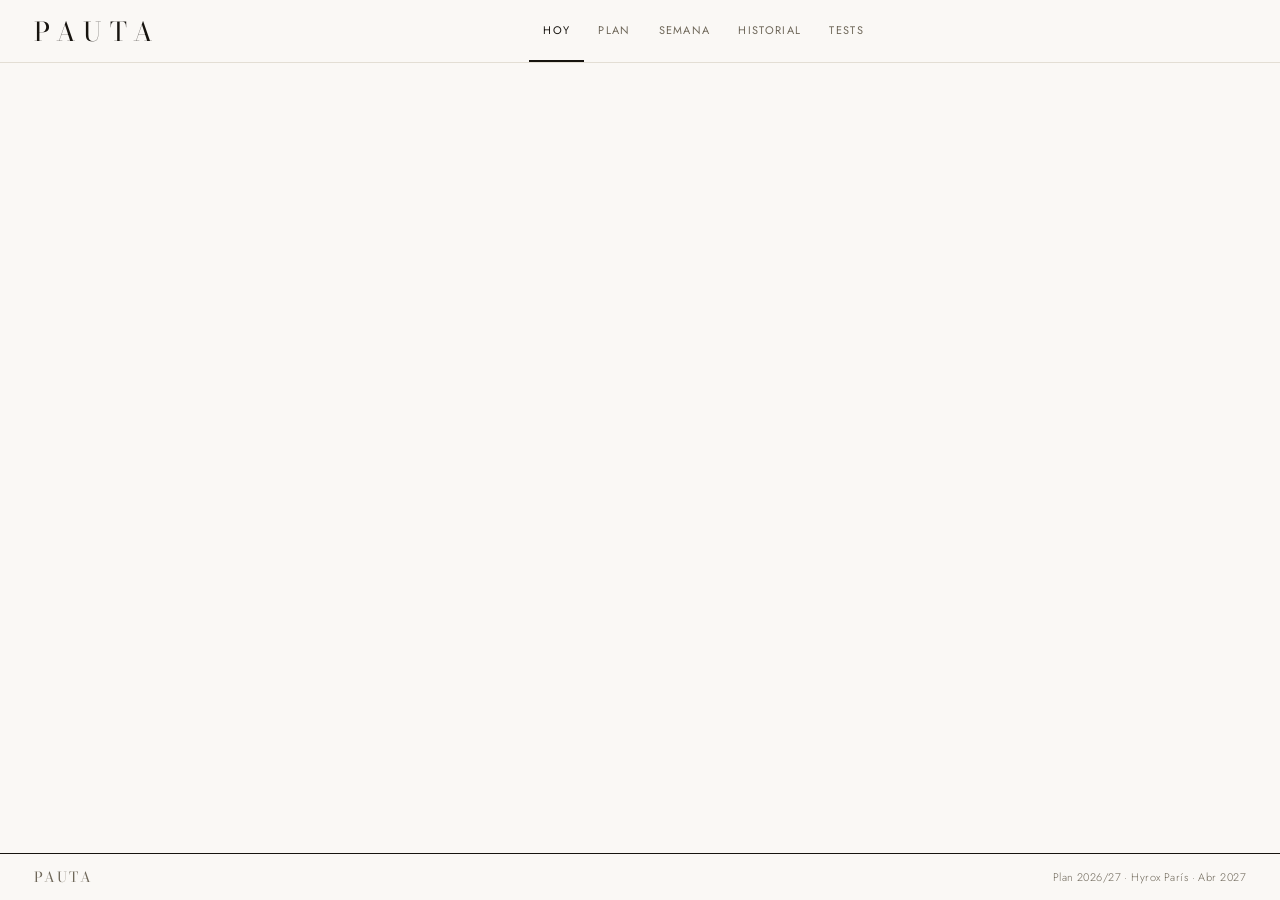
==== commit 948bc2b5: "Revise workout session details for Ahíbridos/Hyrox Updated workout session details for Ahíbridos/Hyr" ====
--- a/index.html
+++ b/index.html
@@ -760,7 +760,49 @@
       {k:"Capacidade Cardiovascular · (4'ON × 30\" OFF) × 8 sets",v:"1: 20m Zorra Overhand / Burpees · 2: 200m Remo RPE8 / Balóns á parede · 3: Carreira RPE7 · 4: 200m SkiErg RPE8 / Paseo do Granxeiro con dobre KB"}
      ],
      ex:[{n:'Carreira',lo:null,r:null},{n:'SkiErg',lo:null,r:null},{n:'Remo',lo:null,r:null},{n:'Thruster con balón',lo:null,r:null},{n:'Zorra Overhand',lo:'20m',r:null},{n:'Burpees',lo:null,r:null},{n:'Balóns á parede',lo:null,r:null},{n:'Paseo do Granxeiro',lo:'KB doble',r:null}],
-     notes:"JUE 30 oct · Artabros CrossFit · Ahíbridos/Hyrox · 21:39"}
+     notes:"JUE 30 oct · Artabros CrossFit · Ahíbridos/Hyrox · 21:39"},
+{id:52,date:'2026-11-16',type:'A60 · GRETTEL',cat:'CrossFit',
+ sum:'CrossFit A60 en Artabros. AMRAP 10 min: 3 cargadas jerk 60/40 kg + 3 burpees PRB por rolda (10 roldas). Forza: cargada jerk dous tempos 1-1-1-1-1 (15 min).',
+ rec:null,hrv:null,rhr:null,feel:null,dur:'~45 min',
+ blocks:[{k:'WOD',v:'AMRAP 10 min'},{k:'Por rolda',v:'3 cargadas jerk 60/40 kg + 3 burpees PRB'},{k:'Roldas completadas',v:'10 roldas'},{k:'Forza',v:'Cargada jerk dous tempos · 15 min · 1-1-1-1-1'}],
+ ex:[{n:'Cargada jerk',lo:'60/40 kg',r:'3 reps/rolda'},{n:'Burpees PRB',lo:'-',r:'3 reps/rolda'},{n:'Cargada jerk dous tempos',lo:'max',r:'1-1-1-1-1'}],
+ notes:'WOD GRETTEL. Dous tempos: pausa entre cargada e jerk para traballar técnica.'},
+{id:53,date:'2026-11-16',type:'Ahíbridos · Hyrox',cat:'Hyrox',
+ sum:'Sesión Ahíbridos/Hyrox en Artabros. Quecemento 10 min (2 roldas): remos inclinados, wall sit, nadadores boca abaixo, thruster 2ª, iso agachamento split, estiramentos perfectos, pontes de glúteo, baby squat. Forza base (11′ON×2′OFF)×2. EMOM 12 min: thrusters + SkiErg + granxeiro + cargadas.',
+ rec:null,hrv:null,rhr:null,feel:null,dur:'~75 min',
+ blocks:[{k:'Quecemento',v:'10 min · 2 roldas'},{k:'Q1',v:'4+4 remos inclinados'},{k:'Q2',v:'20" wall sit'},{k:'Q3',v:'6 nadadores boca abaixo'},{k:'Q4',v:'4+4 agachamento + press estrito (thruster 2ª)'},{k:'Q5',v:'20" iso agachamento split P1 (1cm do chan)'},{k:'Q6',v:'6 estiramentos perfectos alternos'},{k:'Q7',v:'8 pontes de glúteo con bloque entre xeonllos'},{k:'Q8',v:'20" iso agachamento split P2 (1cm do chan)'},{k:'Q9',v:'6 baby squat'},{k:'Q10',v:'4+4 agachamentos en posición de split'},{k:'Forza base',v:"(11' ON × 2' OFF) × 2 sets"},{k:'Set 1',v:'16 agachamentos split dobre haltere + 40" descanso'},{k:'Set 2',v:'16 remos KB + 8 tiróns KB (sen flexión de xeonllos) + 40" descanso'},{k:'EMOM',v:'12 min · 50" ON × 10" OFF'},{k:'Min 1',v:'12-16 thrusters dobre haltere'},{k:'Min 2',v:'MAX calorías SkiErg RPE9'},{k:'Min 3',v:'MAX metros granxeiro pesado'},{k:'Min 4',v:'6-8 cargadas completas balón/samball/sandbag'}],
+ ex:[{n:'Remo inclinado',lo:'-',r:'4+4 reps'},{n:'Wall sit',lo:'-',r:'20"'},{n:'Nadador boca abaixo',lo:'-',r:'6 reps'},{n:'Agachamento + press estrito (thruster 2ª)',lo:'-',r:'4+4 reps'},{n:'Iso agachamento split P1',lo:'1cm do chan',r:'20"'},{n:'Estiramentos perfectos alternos',lo:'-',r:'6 reps'},{n:'Ponte de glúteo con bloque',lo:'entre xeonllos',r:'8 reps'},{n:'Iso agachamento split P2',lo:'1cm do chan',r:'20"'},{n:'Baby squat',lo:'-',r:'6 reps'},{n:'Agachamento split',lo:'posición de split',r:'4+4 reps'},{n:'Agachamento split dobre haltere',lo:'-',r:'16 reps'},{n:'Remo KB',lo:'-',r:'16 reps'},{n:'Tirón KB',lo:'sen flexión de xeonllos',r:'8 reps'},{n:'Thrusters dobre haltere',lo:'-',r:'12-16 reps'},{n:'SkiErg',lo:'RPE9',r:'MAX cal'},{n:'Granxeiro pesado',lo:'pesado',r:'MAX metros'},{n:'Cargadas completas',lo:'balón/samball/sandbag',r:'6-8 reps'}],
+ notes:'Clase Ahíbridos. Semana preoperatoria (operación de nariz · 2 semanas).'}
+{id:54,date:'2026-11-17',type:'Gimnásticos · Hyrox',cat:'Hyrox',
+ sum:'Sesión planificada: Gimnásticos + Hyrox.',
+ rec:null,hrv:null,rhr:null,feel:null,dur:null,
+ blocks:[{k:'Plan',v:'Gimnásticos + Hyrox'}],
+ ex:[],
+ notes:'Semana preoperatoria. Pendente de rexistrar.'},
+{id:55,date:'2026-11-18',type:'A60',cat:'CrossFit',
+ sum:'Sesión planificada: CrossFit A60.',
+ rec:null,hrv:null,rhr:null,feel:null,dur:null,
+ blocks:[{k:'Plan',v:'CrossFit A60'}],
+ ex:[],
+ notes:'Semana preoperatoria. Pendente de rexistrar.'},
+{id:56,date:'2026-11-20',type:'A60',cat:'CrossFit',
+ sum:'Sesión planificada: CrossFit A60.',
+ rec:null,hrv:null,rhr:null,feel:null,dur:null,
+ blocks:[{k:'Plan',v:'CrossFit A60'}],
+ ex:[],
+ notes:'Semana preoperatoria. Pendente de rexistrar.'},
+{id:57,date:'2026-11-21',type:'Ahíbridos · Hyrox',cat:'Hyrox',
+ sum:'Sesión planificada: Hyrox.',
+ rec:null,hrv:null,rhr:null,feel:null,dur:null,
+ blocks:[{k:'Plan',v:'Hyrox'}],
+ ex:[],
+ notes:'Semana preoperatoria. Pendente de rexistrar.'},
+{id:58,date:'2026-11-22',type:'A60 · Parellas Artabros',cat:'CrossFit',
+ sum:'Sesión planificada: Entreno de parellas en Woods, Artabros.',
+ rec:null,hrv:null,rhr:null,feel:null,dur:null,
+ blocks:[{k:'Plan',v:'Parellas en Woods · Artabros'}],
+ ex:[],
+ notes:'Semana preoperatoria. Pendente de rexistrar.'}
 
 ];
 const TEST_SPLITS=[
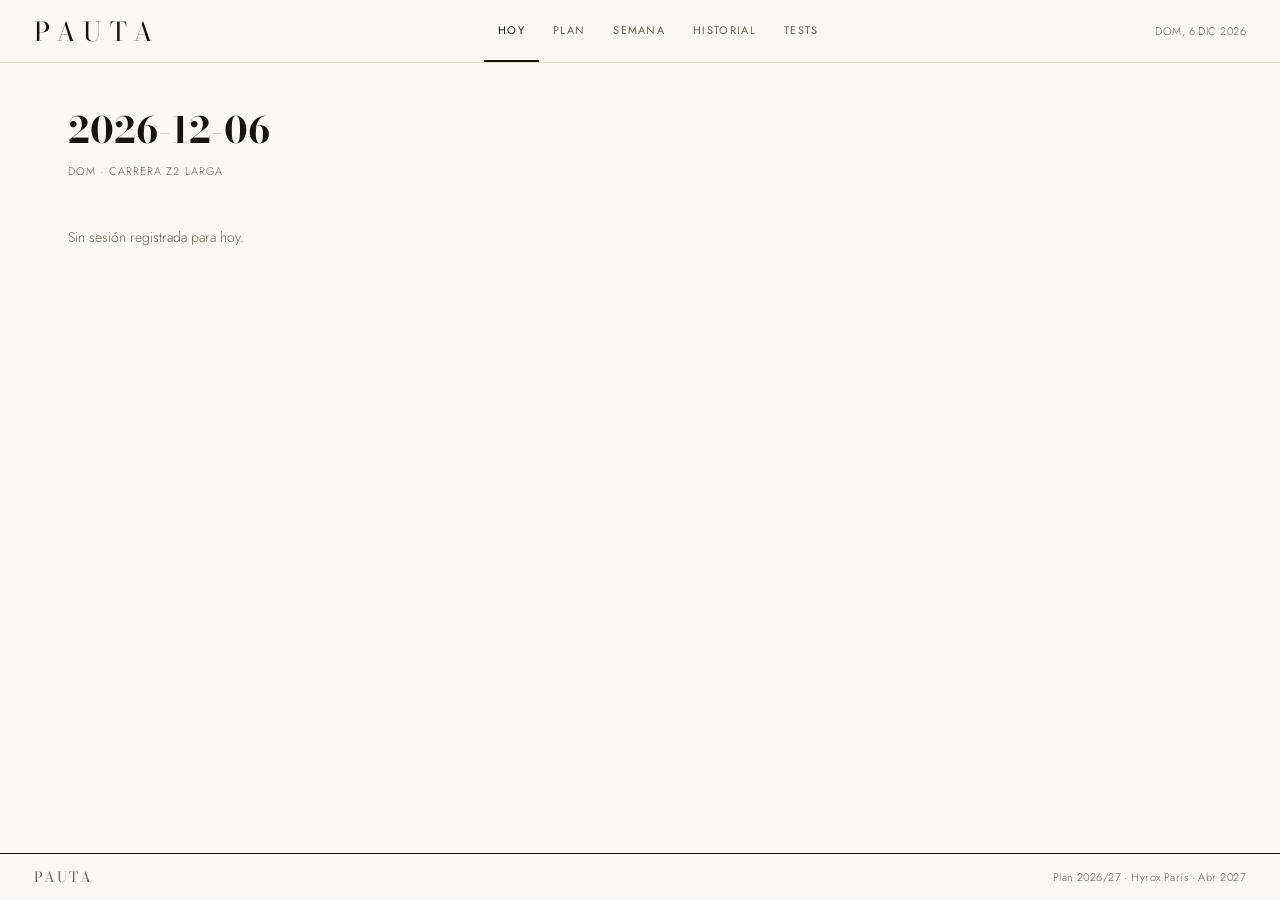
==== commit cef1d7f2: "Update workout session details in index.html" ====
--- a/index.html
+++ b/index.html
@@ -772,7 +772,7 @@
  rec:null,hrv:null,rhr:null,feel:null,dur:'~75 min',
  blocks:[{k:'Quecemento',v:'10 min · 2 roldas'},{k:'Q1',v:'4+4 remos inclinados'},{k:'Q2',v:'20" wall sit'},{k:'Q3',v:'6 nadadores boca abaixo'},{k:'Q4',v:'4+4 agachamento + press estrito (thruster 2ª)'},{k:'Q5',v:'20" iso agachamento split P1 (1cm do chan)'},{k:'Q6',v:'6 estiramentos perfectos alternos'},{k:'Q7',v:'8 pontes de glúteo con bloque entre xeonllos'},{k:'Q8',v:'20" iso agachamento split P2 (1cm do chan)'},{k:'Q9',v:'6 baby squat'},{k:'Q10',v:'4+4 agachamentos en posición de split'},{k:'Forza base',v:"(11' ON × 2' OFF) × 2 sets"},{k:'Set 1',v:'16 agachamentos split dobre haltere + 40" descanso'},{k:'Set 2',v:'16 remos KB + 8 tiróns KB (sen flexión de xeonllos) + 40" descanso'},{k:'EMOM',v:'12 min · 50" ON × 10" OFF'},{k:'Min 1',v:'12-16 thrusters dobre haltere'},{k:'Min 2',v:'MAX calorías SkiErg RPE9'},{k:'Min 3',v:'MAX metros granxeiro pesado'},{k:'Min 4',v:'6-8 cargadas completas balón/samball/sandbag'}],
  ex:[{n:'Remo inclinado',lo:'-',r:'4+4 reps'},{n:'Wall sit',lo:'-',r:'20"'},{n:'Nadador boca abaixo',lo:'-',r:'6 reps'},{n:'Agachamento + press estrito (thruster 2ª)',lo:'-',r:'4+4 reps'},{n:'Iso agachamento split P1',lo:'1cm do chan',r:'20"'},{n:'Estiramentos perfectos alternos',lo:'-',r:'6 reps'},{n:'Ponte de glúteo con bloque',lo:'entre xeonllos',r:'8 reps'},{n:'Iso agachamento split P2',lo:'1cm do chan',r:'20"'},{n:'Baby squat',lo:'-',r:'6 reps'},{n:'Agachamento split',lo:'posición de split',r:'4+4 reps'},{n:'Agachamento split dobre haltere',lo:'-',r:'16 reps'},{n:'Remo KB',lo:'-',r:'16 reps'},{n:'Tirón KB',lo:'sen flexión de xeonllos',r:'8 reps'},{n:'Thrusters dobre haltere',lo:'-',r:'12-16 reps'},{n:'SkiErg',lo:'RPE9',r:'MAX cal'},{n:'Granxeiro pesado',lo:'pesado',r:'MAX metros'},{n:'Cargadas completas',lo:'balón/samball/sandbag',r:'6-8 reps'}],
- notes:'Clase Ahíbridos. Semana preoperatoria (operación de nariz · 2 semanas).'}
+ notes:'Clase Ahíbridos. Semana preoperatoria (operación de nariz · 2 semanas).'},
 {id:54,date:'2026-11-17',type:'Gimnásticos · Hyrox',cat:'Hyrox',
  sum:'Sesión planificada: Gimnásticos + Hyrox.',
  rec:null,hrv:null,rhr:null,feel:null,dur:null,
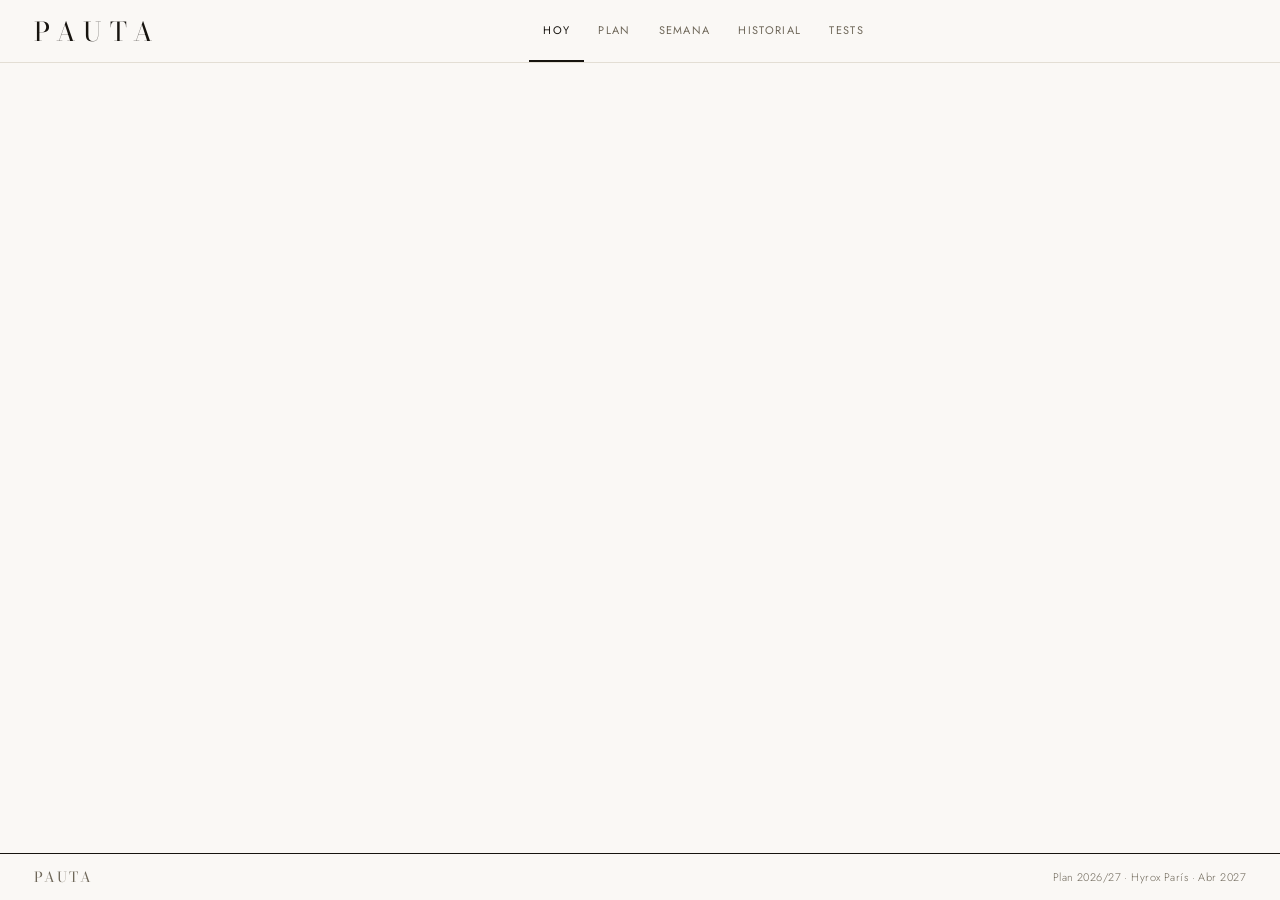
==== commit bb199b2d: "feat: add MAR 17 nov sessions — Alicerces Ximnásticos 18:30h + Ahíbridos/Hyrox 19:30h" ====
--- a/index.html
+++ b/index.html
@@ -773,12 +773,18 @@
  blocks:[{k:'Quecemento',v:'10 min · 2 roldas'},{k:'Q1',v:'4+4 remos inclinados'},{k:'Q2',v:'20" wall sit'},{k:'Q3',v:'6 nadadores boca abaixo'},{k:'Q4',v:'4+4 agachamento + press estrito (thruster 2ª)'},{k:'Q5',v:'20" iso agachamento split P1 (1cm do chan)'},{k:'Q6',v:'6 estiramentos perfectos alternos'},{k:'Q7',v:'8 pontes de glúteo con bloque entre xeonllos'},{k:'Q8',v:'20" iso agachamento split P2 (1cm do chan)'},{k:'Q9',v:'6 baby squat'},{k:'Q10',v:'4+4 agachamentos en posición de split'},{k:'Forza base',v:"(11' ON × 2' OFF) × 2 sets"},{k:'Set 1',v:'16 agachamentos split dobre haltere + 40" descanso'},{k:'Set 2',v:'16 remos KB + 8 tiróns KB (sen flexión de xeonllos) + 40" descanso'},{k:'EMOM',v:'12 min · 50" ON × 10" OFF'},{k:'Min 1',v:'12-16 thrusters dobre haltere'},{k:'Min 2',v:'MAX calorías SkiErg RPE9'},{k:'Min 3',v:'MAX metros granxeiro pesado'},{k:'Min 4',v:'6-8 cargadas completas balón/samball/sandbag'}],
  ex:[{n:'Remo inclinado',lo:'-',r:'4+4 reps'},{n:'Wall sit',lo:'-',r:'20"'},{n:'Nadador boca abaixo',lo:'-',r:'6 reps'},{n:'Agachamento + press estrito (thruster 2ª)',lo:'-',r:'4+4 reps'},{n:'Iso agachamento split P1',lo:'1cm do chan',r:'20"'},{n:'Estiramentos perfectos alternos',lo:'-',r:'6 reps'},{n:'Ponte de glúteo con bloque',lo:'entre xeonllos',r:'8 reps'},{n:'Iso agachamento split P2',lo:'1cm do chan',r:'20"'},{n:'Baby squat',lo:'-',r:'6 reps'},{n:'Agachamento split',lo:'posición de split',r:'4+4 reps'},{n:'Agachamento split dobre haltere',lo:'-',r:'16 reps'},{n:'Remo KB',lo:'-',r:'16 reps'},{n:'Tirón KB',lo:'sen flexión de xeonllos',r:'8 reps'},{n:'Thrusters dobre haltere',lo:'-',r:'12-16 reps'},{n:'SkiErg',lo:'RPE9',r:'MAX cal'},{n:'Granxeiro pesado',lo:'pesado',r:'MAX metros'},{n:'Cargadas completas',lo:'balón/samball/sandbag',r:'6-8 reps'}],
  notes:'Clase Ahíbridos. Semana preoperatoria (operación de nariz · 2 semanas).'},
-{id:54,date:'2026-11-17',type:'Gimnásticos · Hyrox',cat:'Hyrox',
- sum:'Sesión planificada: Gimnásticos + Hyrox.',
- rec:null,hrv:null,rhr:null,feel:null,dur:null,
- blocks:[{k:'Plan',v:'Gimnásticos + Hyrox'}],
- ex:[],
- notes:'Semana preoperatoria. Pendente de rexistrar.'},
+{id:54,date:'2026-11-17',type:'Alicerces Ximnásticos',cat:'CrossFit',
+ sum:'Clase Alicerces Ximnásticos en Artabros 18:30h. Quecemento 2 roldas. Forza ximnástica 5 rondas: MAX ring rows pés elevados (TC 45"-60") + 10-12 DB press sit ups. Midline 16 intervals 20"/10": contralateral knee to elbow + hollow plate press hold + superman hold.',
+ rec:null,hrv:null,rhr:null,feel:null,dur:'~60 min',
+ blocks:[{k:'Quecemento',v:'2 roldas'},{k:'Q1',v:'4+4 Quad shoulder cars'},{k:'Q2',v:'10 ring rows · 2" pausa arriba'},{k:'Q3',v:'8 fists ups'},{k:'Q4',v:'10 straight legs glute bridges'},{k:'Q5',v:'8 high prayer sit ups'},{k:'Forza ximnástica',v:'5 rondas máxima calidade'},{k:'00:00–02:00',v:'MAX ring rows pés elevados (TC 45"-60")'},{k:'02:00–04:00',v:'10-12 double DB press sit ups'},{k:'Midline',v:'16 intervals 20" ON / 10" OFF'},{k:'Int 1',v:'Contralateral knee to elbow (L1)'},{k:'Int 2',v:'Hollow plate press hold'},{k:'Int 3',v:'Contralateral knee to elbow (L2)'},{k:'Int 4',v:'Superman hold'}],
+ ex:[{n:'Quad shoulder cars',lo:'-',r:'4+4 reps'},{n:'Ring rows',lo:'2" pausa arriba',r:'10 reps'},{n:'Fists ups',lo:'-',r:'8 reps'},{n:'Straight legs glute bridges',lo:'-',r:'10 reps'},{n:'High prayer sit ups',lo:'-',r:'8 reps'},{n:'Ring rows pés elevados',lo:'máxima calidade',r:'MAX reps (TC 45"-60")'},{n:'Double DB press sit ups',lo:'-',r:'10-12 reps'},{n:'Contralateral knee to elbow L1',lo:'-',r:'20" ON'},{n:'Hollow plate press hold',lo:'-',r:'20" ON'},{n:'Contralateral knee to elbow L2',lo:'-',r:'20" ON'},{n:'Superman hold',lo:'-',r:'20" ON'}],
+ notes:'Alicerces Ximnásticos 18:30h. Semana preoperatoria (operación de nariz).'},
+{id:59,date:'2026-11-17',type:'Ahíbridos · Hyrox',cat:'Hyrox',
+ sum:'Sesión Ahíbridos/Hyrox en Artabros 19:30h. Quecemento 12 min remo+SkiErg alternando (grupos de 4: 2ON / 2 × 300m carreira). Circuíto 2 roldas: pontes isquio, clamshell, wall-sit, agachamentos, patadas glúteo, prancha urso. Condicionamento 4 sets (9′ON×30″OFF): carreira RPE5-7 (sets 1,3) + SkiErg/remo 300-400m RPE7 (sets 2,4).',
+ rec:null,hrv:null,rhr:null,feel:null,dur:'~75 min',
+ blocks:[{k:'Quecemento',v:"12' máximos metros remo+SkiErg alternando"},{k:'Q formato',v:"2 ON remo-SkiErg / 2 × 300m carreira"},{k:'Circuíto',v:'2 roldas'},{k:'C1',v:'8 pontes de isquio'},{k:'C2',v:'6+6 clamshell'},{k:'C3',v:'20" wall-sit con bloque entre xeonllos'},{k:'C4',v:'8 agachamentos'},{k:'C5',v:'6+6 patadas de glúteo'},{k:'C6',v:'20" prancha do urso'},{k:'Condicionamento',v:"4 sets × (9' ON × 30" OFF)"},{k:'Sets 1 e 3',v:"3' carreira RPE5 + 2' carreira RPE7 + 3' carreira RPE5"},{k:'Set 2',v:'300-400m SkiErg RPE7 + 45" descanso'},{k:'Set 4',v:'300-400m remo RPE7 + 45" descanso'}],
+ ex:[{n:'Remo',lo:'máximos metros',r:'alternando con SkiErg'},{n:'SkiErg',lo:'máximos metros',r:'alternando con remo'},{n:'Pontes de isquio',lo:'-',r:'8 reps'},{n:'Clamshell',lo:'-',r:'6+6 reps'},{n:'Wall-sit con bloque',lo:'entre xeonllos',r:'20"'},{n:'Agachamentos',lo:'-',r:'8 reps'},{n:'Patadas de glúteo',lo:'-',r:'6+6 reps'},{n:'Prancha do urso',lo:'-',r:'20"'},{n:'Carreira RPE5',lo:'RPE5',r:"3' × sets 1 e 3"},{n:'Carreira RPE7',lo:'RPE7',r:"2' × sets 1 e 3"},{n:'SkiErg RPE7',lo:'RPE7',r:'300-400m (set 2)'},{n:'Remo RPE7',lo:'RPE7',r:'300-400m (set 4)'}],
+ notes:'Ahíbridos/Hyrox 19:30h. Semana preoperatoria (operación de nariz).'},
 {id:55,date:'2026-11-18',type:'A60',cat:'CrossFit',
  sum:'Sesión planificada: CrossFit A60.',
  rec:null,hrv:null,rhr:null,feel:null,dur:null,
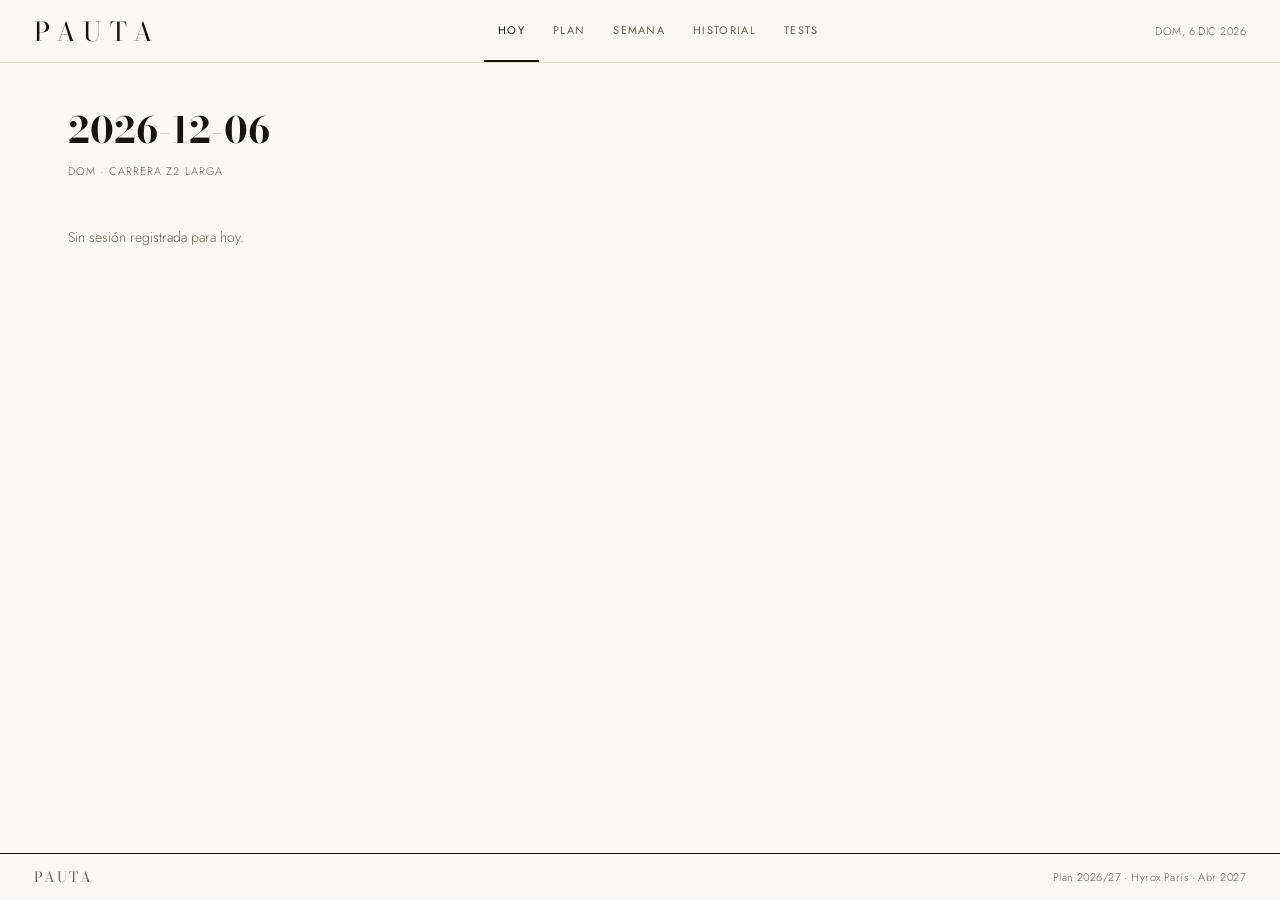
==== commit e5f2032b: "fix: id:59 Condicionamento block syntax — replace ASCII quotes with Unicode primes" ====
--- a/index.html
+++ b/index.html
@@ -782,7 +782,7 @@
 {id:59,date:'2026-11-17',type:'Ahíbridos · Hyrox',cat:'Hyrox',
  sum:'Sesión Ahíbridos/Hyrox en Artabros 19:30h. Quecemento 12 min remo+SkiErg alternando (grupos de 4: 2ON / 2 × 300m carreira). Circuíto 2 roldas: pontes isquio, clamshell, wall-sit, agachamentos, patadas glúteo, prancha urso. Condicionamento 4 sets (9′ON×30″OFF): carreira RPE5-7 (sets 1,3) + SkiErg/remo 300-400m RPE7 (sets 2,4).',
  rec:null,hrv:null,rhr:null,feel:null,dur:'~75 min',
- blocks:[{k:'Quecemento',v:"12' máximos metros remo+SkiErg alternando"},{k:'Q formato',v:"2 ON remo-SkiErg / 2 × 300m carreira"},{k:'Circuíto',v:'2 roldas'},{k:'C1',v:'8 pontes de isquio'},{k:'C2',v:'6+6 clamshell'},{k:'C3',v:'20" wall-sit con bloque entre xeonllos'},{k:'C4',v:'8 agachamentos'},{k:'C5',v:'6+6 patadas de glúteo'},{k:'C6',v:'20" prancha do urso'},{k:'Condicionamento',v:"4 sets × (9' ON × 30" OFF)"},{k:'Sets 1 e 3',v:"3' carreira RPE5 + 2' carreira RPE7 + 3' carreira RPE5"},{k:'Set 2',v:'300-400m SkiErg RPE7 + 45" descanso'},{k:'Set 4',v:'300-400m remo RPE7 + 45" descanso'}],
+ blocks:[{k:'Quecemento',v:"12' máximos metros remo+SkiErg alternando"},{k:'Q formato',v:"2 ON remo-SkiErg / 2 × 300m carreira"},{k:'Circuíto',v:'2 roldas'},{k:'C1',v:'8 pontes de isquio'},{k:'C2',v:'6+6 clamshell'},{k:'C3',v:'20" wall-sit con bloque entre xeonllos'},{k:'C4',v:'8 agachamentos'},{k:'C5',v:'6+6 patadas de glúteo'},{k:'C6',v:'20" prancha do urso'},{k:'Condicionamento',v:"4 sets × (9′ ON × 30″ OFF)"},{k:'Sets 1 e 3',v:"3' carreira RPE5 + 2' carreira RPE7 + 3' carreira RPE5"},{k:'Set 2',v:'300-400m SkiErg RPE7 + 45" descanso'},{k:'Set 4',v:'300-400m remo RPE7 + 45" descanso'}],
  ex:[{n:'Remo',lo:'máximos metros',r:'alternando con SkiErg'},{n:'SkiErg',lo:'máximos metros',r:'alternando con remo'},{n:'Pontes de isquio',lo:'-',r:'8 reps'},{n:'Clamshell',lo:'-',r:'6+6 reps'},{n:'Wall-sit con bloque',lo:'entre xeonllos',r:'20"'},{n:'Agachamentos',lo:'-',r:'8 reps'},{n:'Patadas de glúteo',lo:'-',r:'6+6 reps'},{n:'Prancha do urso',lo:'-',r:'20"'},{n:'Carreira RPE5',lo:'RPE5',r:"3' × sets 1 e 3"},{n:'Carreira RPE7',lo:'RPE7',r:"2' × sets 1 e 3"},{n:'SkiErg RPE7',lo:'RPE7',r:'300-400m (set 2)'},{n:'Remo RPE7',lo:'RPE7',r:'300-400m (set 4)'}],
  notes:'Ahíbridos/Hyrox 19:30h. Semana preoperatoria (operación de nariz).'},
 {id:55,date:'2026-11-18',type:'A60',cat:'CrossFit',
